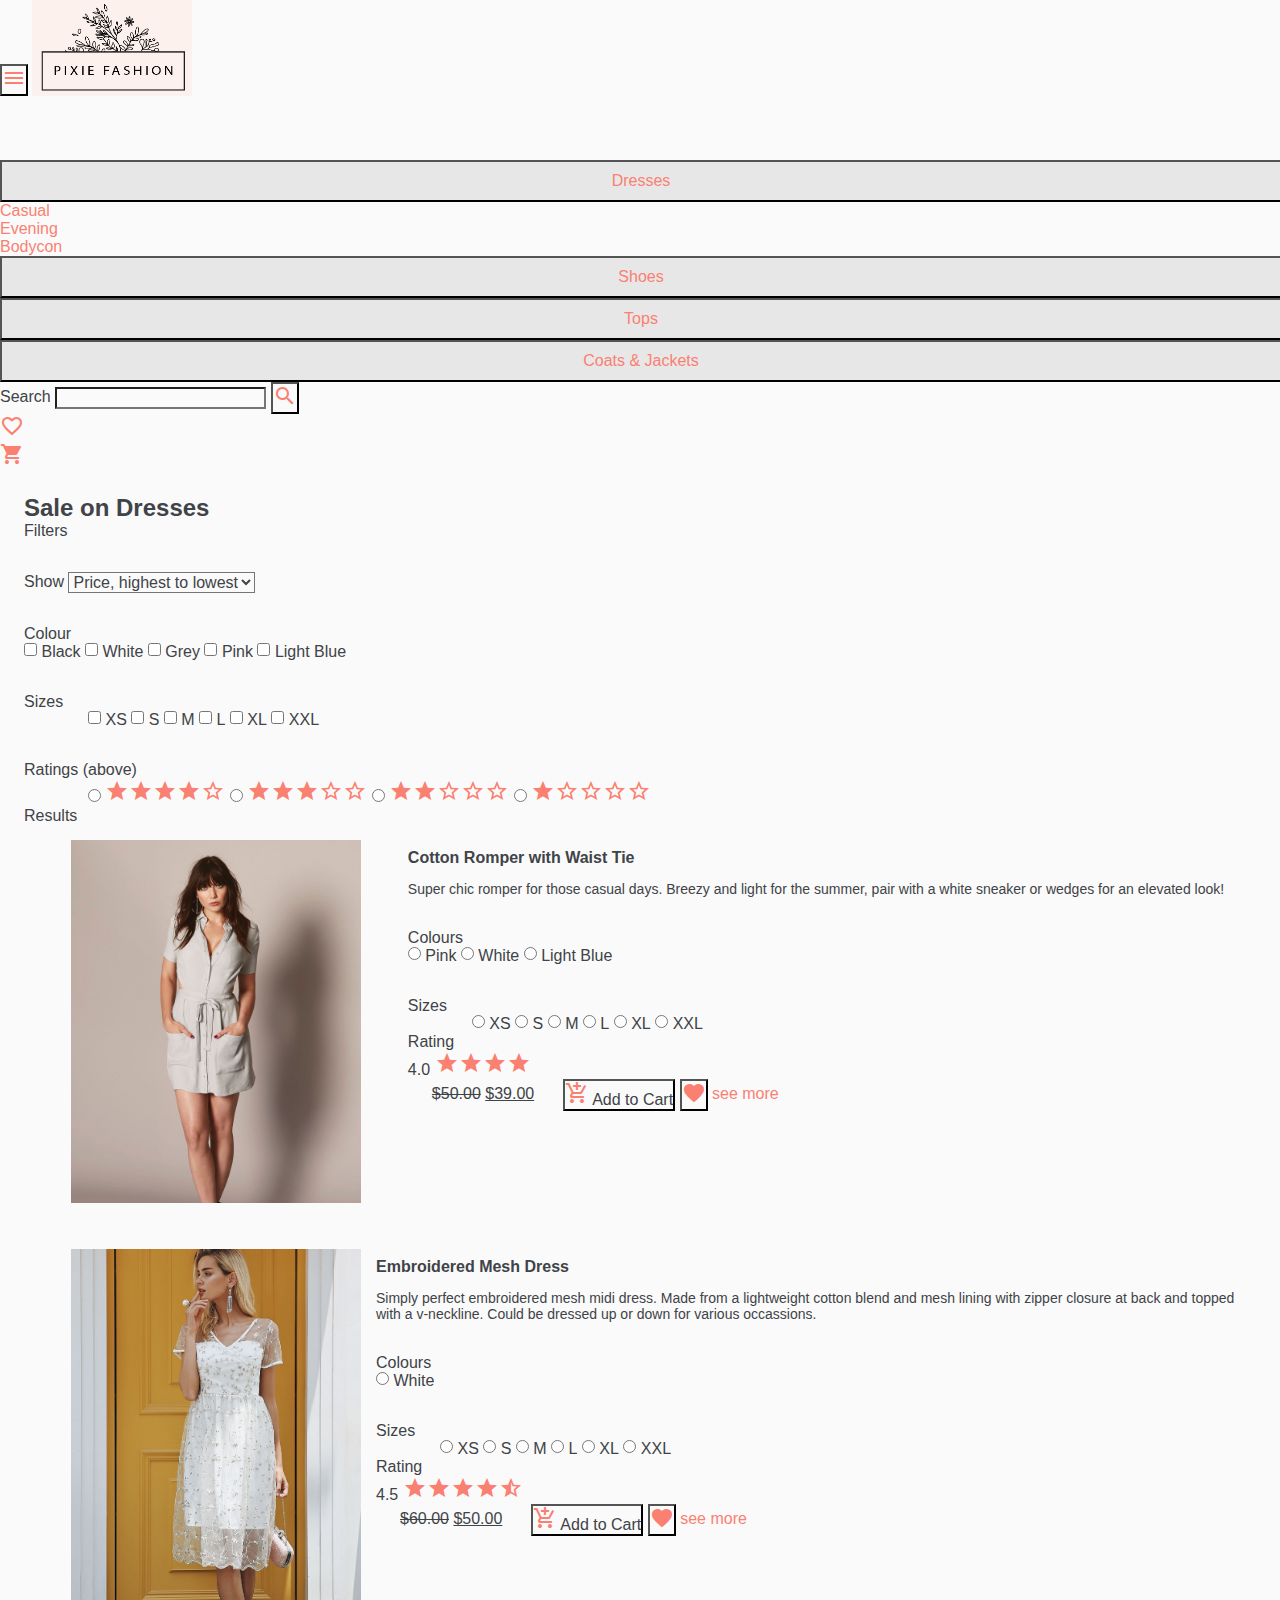
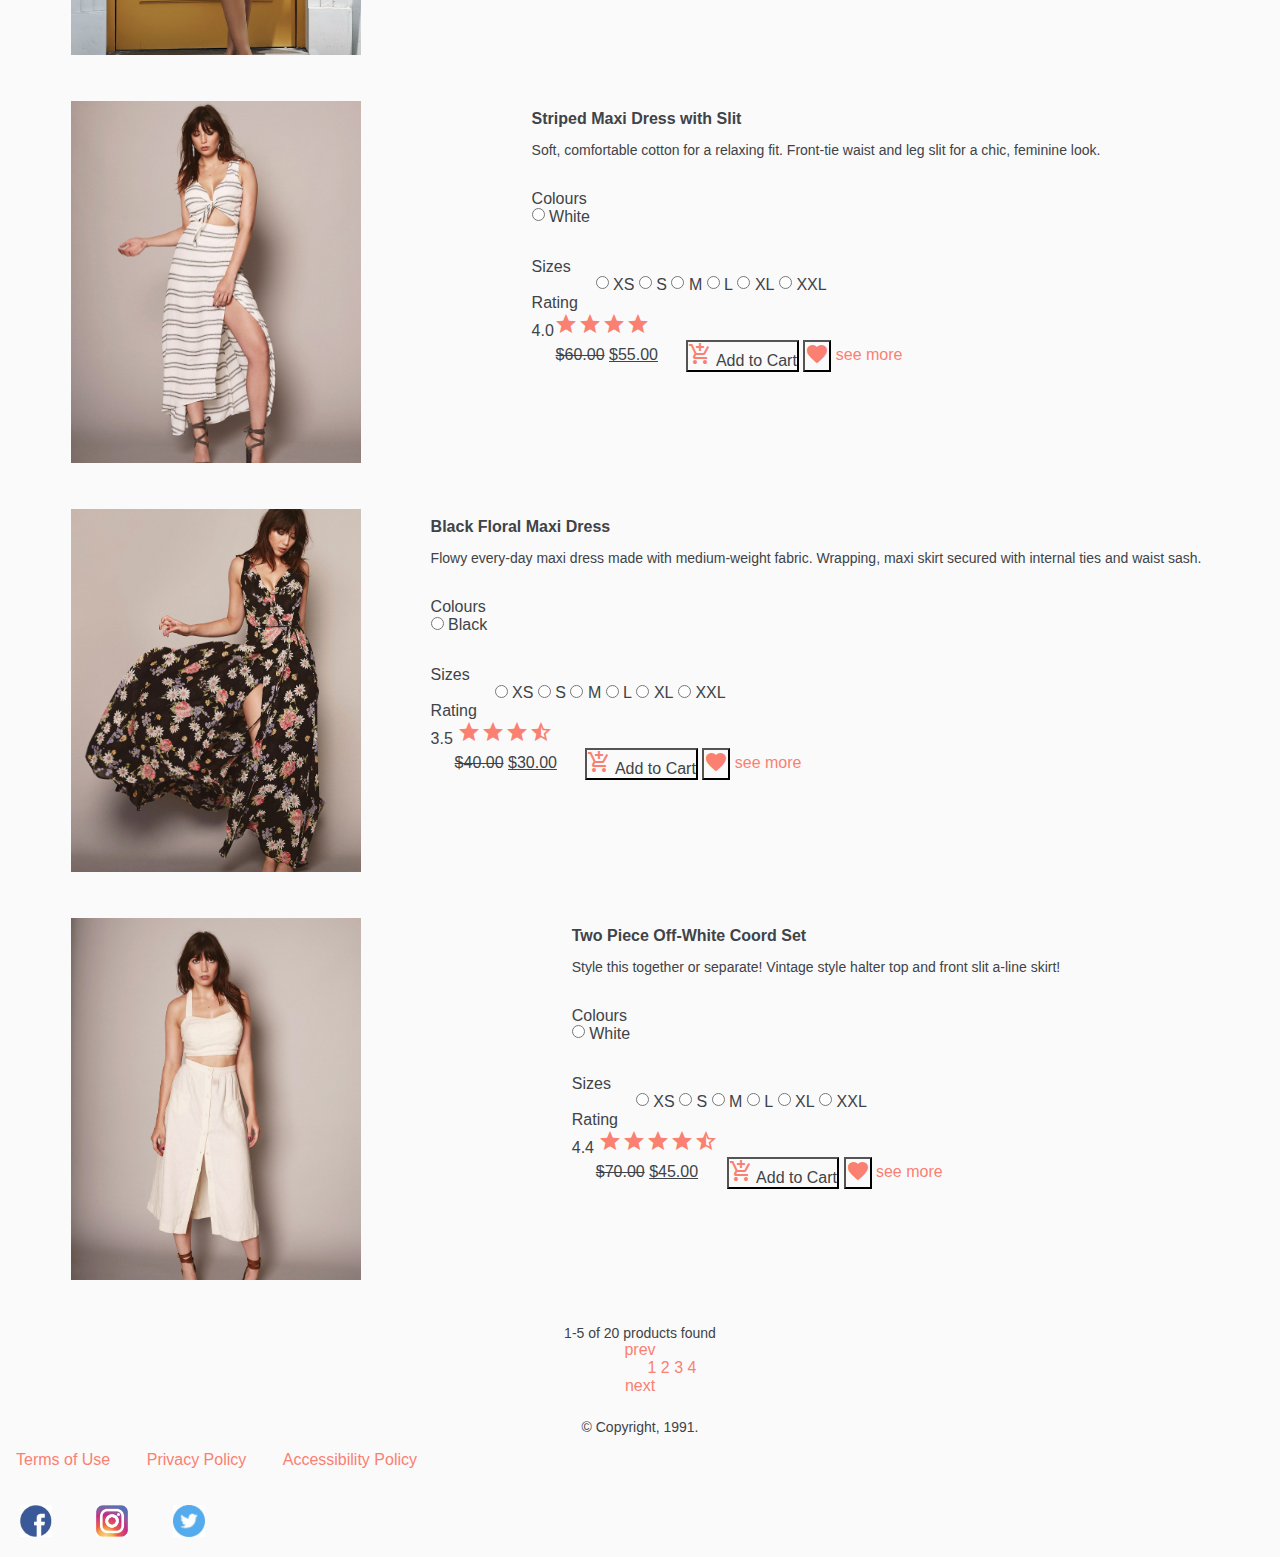
==== index.html @ bb42bc5b "Initial Commit" ====
<!doctype html>
<html lang="en">
  <head>
    <meta charset="utf-8">
    <meta name="viewport" content="width=device-width, initial-scale=1.0">
    <title>Pixie Fashion</title>
    <meta name="description" content="[A web store with options to add items to cart]">
    <meta name="author" content="[Winnie Zhang]">
    <link rel="stylesheet" href="css/reset.css"> <!-- You may change this "Reset" to "Normalize" if preferred -->
    <link rel="stylesheet" href="https://fonts.googleapis.com/icon?family=Material+Icons">
    <link rel="stylesheet" href="css/index.css">
  </head>
  <body>
    <header>
      <!-- Navigation menu and toggle button (non-functional) -->
      <nav aria-label="Primary" class="primary">
        <button type="button">
          <span class="material-icons">menu</span>
        </button>
      <div class="logo">
            <a href="index.html"><img src="img/logo.png" alt="logo"></a>
      </div>
        <ul class="nav_links">
          <li><button><a href="#">Dresses</a></button>
            <ul class="dresses">
              <li><a href="#">Casual</a></li>
              <li><a href="#">Evening</a></li>
              <li><a href="#">Bodycon</a></li>
            </ul>
          </li>
          <li><button><a href="#">Shoes</a></button></li>
          <li><button><a href="#">Tops</a></button></li>
          <li><button><a href="#">Coats & Jackets</a></button></li>
        </ul>
      </nav>

      <!-- Search for a product (non-functional) -->
      <form>
        <label>Search
          <input type="search" name="find" id="find">
        </label>
        <button type="button"><span class="material-icons">search</span></button>
      <!-- Additional nav links -->
        <ul>
          <li><a href="#"><span class="material-icons">favorite_border</span></a></li>
          <li><a href="#"><span class="material-icons">shopping_cart</span></a></li>
        </ul>
      </form>
    </header>

    <main>
      <header>
        <h1>Sale on Dresses</h1>

        <!-- Filtering product form -->
        <form>
          <h2>Filters</h2>
          <fieldset>
            <label for="sort">Show</label>
            <select name="sort" id="sort">
              <option value="price-high">Price, highest to lowest</option>
              <option value="price-low">Price, lowest to highest</option>
              <option value="newest">Newest releases</option>
            </select>
          </fieldset>
          <fieldset>
            <legend>Colour</legend>
            <ul>
              <li><input type="checkbox" name="colour" value="black" id="black"> <label for="black">Black</label></li>
              <li><input type="checkbox" name="colour" value="white" id="white"> <label for="white">White</label></li>
              <li><input type="checkbox" name="colour" value="grey" id="grey"> <label for="grey">Grey</label></li>
              <li><input type="checkbox" name="colour" value="pink" id="pink"> <label for="pink">Pink</label></li>
              <li><input type="checkbox" name="colour" value="lightblue" id="lightblue"> <label for="lightblue">Light Blue</label></li>
            </ul>
          </fieldset>
          <fieldset>
            <legend>Sizes</legend>
            <ol>
              <li><input type="checkbox" name="size" value="xs" id="xs"> <label for="xs">XS</label></li>
              <li><input type="checkbox" name="size" value="sm" id="sm"> <label for="sm">S</label></li>
              <li><input type="checkbox" name="size" value="md" id="md"> <label for="md">M</label></li>
              <li><input type="checkbox" name="size" value="lg" id="lg"> <label for="lg">L</label></li>
              <li><input type="checkbox" name="size" value="xl" id="xl"> <label for="xl">XL</label></li>
              <li><input type="checkbox" name="size" value="xxl" id="xxl"> <label for="xl">XXL</label></li>
            </ol>
          </fieldset>
          <fieldset>
            <legend>Ratings (above)</legend>
            <ol>
              <li>
                <input type="radio" name="rating" value="4" id="aboveFour">
                <label for="aboveFour">
                  <span class="material-icons">star</span><span class="material-icons">star</span><span class="material-icons">star</span><span class="material-icons">star</span><span class="material-icons">star_border</span>
                </label>
              </li>
              <li>
                <input type="radio" name="rating" value="3" id="aboveThree">
                <label for="aboveThree">
                  <span class="material-icons">star</span><span class="material-icons">star</span><span class="material-icons">star</span><span class="material-icons">star_border</span><span class="material-icons">star_border</span>
                </label>
              </li>
              <li>
                <input type="radio" name="rating" value="2" id="aboveTwo">
                <label for="aboveTwo">
                  <span class="material-icons">star</span><span class="material-icons">star</span><span class="material-icons">star_border</span><span class="material-icons">star_border</span><span class="material-icons">star_border</span>
                </label>
              </li>
              <li>
                <input type="radio" name="rating" value="1" id="aboveOne">
                <label for="aboveOne">
                  <span class="material-icons">star</span><span class="material-icons">star_border</span><span class="material-icons">star_border</span><span class="material-icons">star_border</span><span class="material-icons">star_border</span>
                </label>
              </li>
            </ol>
          </fieldset>
        </form>
      </header>

      <section>
        <h2>Results</h2>

        <div id="products">
          <!-- Product 1 -->
          <article class="product">
            <header>
              <img src="img/romper.jpg" alt="Romper" id="image">
            </header>
            <section class="product1">
              <h3 id="name">Cotton Romper with Waist Tie</h3>
              <p id="description">Super chic romper for those casual days. Breezy and light for the summer, pair with a white sneaker or wedges for an elevated look!</p>
              <form>
                <fieldset>
                  <legend>Colours</legend>
                  <ul>
                    <li><label><input type="radio" name="colour" value="p"> <span>Pink</span></label></li>
                    <li><label><input type="radio" name="colour" value="w"> <span>White</span></label></li>
                    <li><label><input type="radio" name="colour" value="lb"> <span>Light Blue</span></label></li>
                  </ul>
                </fieldset>

                <fieldset>
                  <legend>Sizes</legend>
                  <ol>
                    <li><label><input type="radio" name="size" value="xs"> <span>XS</span></label></li>
                    <li><label><input type="radio" name="size" value="s"> <span>S</span></label></li>
                    <li><label><input type="radio" name="size" value="m"> <span>M</span></label></li>
                    <li><label><input type="radio" name="size" value="l"> <span>L</span></label></li>
                    <li><label><input type="radio" name="size" value="xl"> <span>XL</span></label></li>
                    <li><label><input type="radio" name="size" value="xxl"> <span>XXL</span></label></li>
                  </ol>
                </fieldset>

                <footer>
                  <dl>
                    <dt>Rating</dt>
                    <dd>4.0 <span class="material-icons">star</span><span class="material-icons">star</span><span class="material-icons">star</span><span class="material-icons">star</span></dd>
                  </dl>
                  <data value="39"><del>$50.00</del> <ins id="price">$39.00</ins></data>
                  <button type="button"><span class="material-icons">add_shopping_cart</span> Add to Cart</button>
                  <button type="button"><span class="material-icons">favorite</span></button>
                  <a href="#">see more</a>
                </footer>
              </form>
            </section>
          </article>

          <!-- Product 2 -->
          <article class="product">
            <header>
              <img src="img/embrod_front.jpg" alt="Mesh Dress">
            </header>
            <section class="product2">
              <h3>Embroidered Mesh Dress</h3>
              <p>Simply perfect embroidered mesh midi dress. Made from a lightweight cotton blend and mesh lining with zipper closure at back and topped with a v-neckline. Could be dressed up or down for various occassions.</p>
              <form>
                <fieldset>
                  <legend>Colours</legend>
                  <ul>
                    <li><label><input type="radio" name="colour" value="w"> <span>White</span></label></li>
                  </ul>
                </fieldset>

                <fieldset>
                  <legend>Sizes</legend>
                  <ol>
                    <li><label><input type="radio" name="size" value="xs"> <span>XS</span></label></li>
                    <li><label><input type="radio" name="size" value="s"> <span>S</span></label></li>
                    <li><label><input type="radio" name="size" value="m"> <span>M</span></label></li>
                    <li><label><input type="radio" name="size" value="l"> <span>L</span></label></li>
                    <li><label><input type="radio" name="size" value="xl"> <span>XL</span></label></li>
                    <li><label><input type="radio" name="size" value="xxl"> <span>XXL</span></label></li>
                  </ol>
                </fieldset>

                <footer>
                  <dl>
                    <dt>Rating</dt>
                    <dd>4.5 <span class="material-icons">star</span><span class="material-icons">star</span><span class="material-icons">star</span><span class="material-icons">star</span><span class="material-icons">star_half</span></dd>
                  </dl>
                  <data value="50"><del>$60.00</del> <ins>$50.00</ins></data>
                  <button type="button"><span class="material-icons">add_shopping_cart</span> Add to Cart</button>
                  <button type="button"><span class="material-icons">favorite</span></button>
                  <a href="#">see more</a>
                </footer>
              </form>
            </section>
          </article>

          <!-- Product 3 -->
          <article class="product">
            <header>
              <img src="img/stripes.jpg" alt="Striped Maxi Dress">
            </header>
            <section class="product3">
              <h3>Striped Maxi Dress with Slit</h3>
              <p>Soft, comfortable cotton for a relaxing fit. Front-tie waist and leg slit for a chic, feminine look.</p>
              <form>
                <fieldset>
                  <legend>Colours</legend>
                  <ul>
                    <li><label><input type="radio" name="colour" value="w"> <span>White</span></label></li>
                  </ul>
                </fieldset>

                <fieldset>
                  <legend>Sizes</legend>
                  <ol>
                      <li><label><input type="radio" name="size" value="xs"> <span>XS</span></label></li>
                      <li><label><input type="radio" name="size" value="s"> <span>S</span></label></li>
                      <li><label><input type="radio" name="size" value="m"> <span>M</span></label></li>
                      <li><label><input type="radio" name="size" value="l"> <span>L</span></label></li>
                      <li><label><input type="radio" name="size" value="xl"> <span>XL</span></label></li>
                      <li><label><input type="radio" name="size" value="xxl"> <span>XXL</span></label></li>
                  </ol>
                </fieldset>

                <footer>
                  <dl>
                    <dt>Rating</dt>
                    <dd>4.0<span class="material-icons">star</span><span class="material-icons">star</span><span class="material-icons">star</span><span class="material-icons">star</span></dd>
                  </dl>
                  <data value="55"><del>$60.00</del> <ins>$55.00</ins></data>
                  <button type="button"><span class="material-icons">add_shopping_cart</span> Add to Cart</button>
                  <button type="button"><span class="material-icons">favorite</span></button>
                  <a href="#">see more</a>
                </footer>
              </form>
            </section>
          </article>
    
          <!-- Product 4 -->
          <article class="product">
            <header>
              <img src="img/floraldress.jpg" alt="Black Floral Maxi Dress">
            </header>
            <section class="product4">
              <h3>Black Floral Maxi Dress</h3>
              <p>Flowy every-day maxi dress made with medium-weight fabric. Wrapping, maxi skirt secured with internal ties and waist sash.</p>
              <form>
                <fieldset>
                  <legend>Colours</legend>
                  <ul>
                    <li><label><input type="radio" name="colour" value="b"> <span>Black</span></label></li>
                  </ul>
                </fieldset>

                <fieldset>
                  <legend>Sizes</legend>
                  <ol>
                      <li><label><input type="radio" name="size" value="xs"> <span>XS</span></label></li>
                      <li><label><input type="radio" name="size" value="s"> <span>S</span></label></li>
                      <li><label><input type="radio" name="size" value="m"> <span>M</span></label></li>
                      <li><label><input type="radio" name="size" value="l"> <span>L</span></label></li>
                      <li><label><input type="radio" name="size" value="xl"> <span>XL</span></label></li>
                      <li><label><input type="radio" name="size" value="xxl"> <span>XXL</span></label></li>
                  </ol>
                </fieldset>

                <footer>
                  <dl>
                    <dt>Rating</dt>
                    <dd>3.5 <span class="material-icons">star</span><span class="material-icons">star</span><span class="material-icons">star</span><span class="material-icons">star_half</span></dd>
                  </dl>
                  <data value="30"><del>$40.00</del> <ins>$30.00</ins></data>
                  <button type="button"><span class="material-icons">add_shopping_cart</span> Add to Cart</button>
                  <button type="button"><span class="material-icons">favorite</span></button>
                  <a href="#">see more</a>
                </footer>
              </form>
            </section>
          </article>

          <!-- Product 5 -->
          <article class="product">
            <header>
              <img src="img/coord.jpg" alt="Two Piece Off-White Set">
            </header>
            <section class="product5">
              <h3>Two Piece Off-White Coord Set</h3>
              <p>Style this together or separate! Vintage style halter top and front slit a-line skirt!</p>
              <form>
                <fieldset>
                  <legend>Colours</legend>
                  <ul>
                    <li><label><input type="radio" name="colour" value="w"> <span>White</span></label></li>
                  </ul>
                </fieldset>

                <fieldset>
                  <legend>Sizes</legend>
                  <ol>
                      <li><label><input type="radio" name="size" value="xs"> <span>XS</span></label></li>
                      <li><label><input type="radio" name="size" value="s"> <span>S</span></label></li>
                      <li><label><input type="radio" name="size" value="m"> <span>M</span></label></li>
                      <li><label><input type="radio" name="size" value="l"> <span>L</span></label></li>
                      <li><label><input type="radio" name="size" value="xl"> <span>XL</span></label></li>
                      <li><label><input type="radio" name="size" value="xxl"> <span>XXL</span></label></li>
                  </ol>
                </fieldset>

                <footer>
                  <dl>
                    <dt>Rating</dt>
                    <dd>4.4 <span class="material-icons">star</span><span class="material-icons">star</span><span class="material-icons">star</span><span class="material-icons">star</span><span class="material-icons">star_half</span></dd>
                  </dl>
                  <data value="45"><del>$70.00</del> <ins>$45.00</ins></data>
                  <button type="button"><span class="material-icons">add_shopping_cart</span> Add to Cart</button>
                  <button type="button"><span class="material-icons">favorite</span></button>
                  <a href="#">see more</a>
                </footer>
              </form>
            </section>
          </article>
        </div>
      </section>
      <footer>
        <nav aria-label="Product Pages" class="product-pages">
          <p>1-5 of 20 products found</p>
          <a href="#" aria-label="Previous page">prev</a>
          <ol>
            <li><a href="#" aria-label="Current Page, Page 1" aria-current="true">1</a></li>
            <li><a href="#" aria-label="Page 2">2</a></li>
            <li><a href="#" aria-label="Page 3">3</a></li>
            <li><a href="#" aria-label="Page 4">4</a></li>
          </ol>
          <a href="#" aria-label="Next page">next</a>
        </nav>
      </footer>
    </main>
    <footer class="extras">
      <p>&copy; Copyright, 1991.</p>
      <nav aria-label="Legal">
        <ul>
          <li><a href="#">Terms of Use</a></li>
          <li><a href="#">Privacy Policy</a></li>
          <li><a href="#">Accessibility Policy</a></li>
        </ul>
      </nav>
      <ul class="social">
        <li><a href="#"><img src="img/fb.jpg"></a></li>
        <li><a href="#"><img src="img/ig.jpg"></a></li>
        <li><a href="#"><img src="img/tw.jpg"></a></li>
      </ul>
    </footer>

    <script src="js/index.js"></script>
  </body>
</html>
---- css/index.css ----
*{
    font-family: Arial, Helvetica, sans-serif;
    box-sizing: border-box;
    background-color: #fafafa;
    color: #404347;
    margin: 1.5em;
}
body{
    background-color: #fafafa;
}   
.logo{
    height: 10em;
    width: 10em;
    vertical-align: middle;
    display: inline-block;
}
.nav_links button{
    vertical-align: top;
    background-color: #e7e7e7;
    width: 100%;
    padding: 10px;
    cursor: pointer;
    float: left;
    border-right: none;
}
.dresses li{
    display: list-item;
}
.product{
    display: grid;
    grid-template-columns: repeat (2, 1fr);
    grid-template-rows: repeat (5, 1fr);
    grid-auto-rows: minmax(100px, auto);
}
.product1, .product2{
    grid-column-start: 2;
    grid-row: 1.75;
    margin-top: 1.5em;
}
.product3, .product4, .product5{
    grid-column-start: 2;
    grid-row: 1.75;
    margin-top: 1.5em;
}

.product img{
    width: 20em;
    margin-left: 2em;
    padding: 15px;
    margin-bottom: 1em;
}
h1{
    font-weight: bold;
    font-size: 1.5em;
}
h3{
    font-size: 1em;
    font-weight: bold;
}
a, .material-icons{
    color: salmon;
    text-decoration: none;
    cursor: pointer;
}
p {
    font-size: 14px;
    margin-top: 1em;
}
fieldset{
    margin-top: 2em;
    list-style: none;

}
fieldset li{
    display: inline;
    justify-content: space-between;
}
.product-pages li {
    list-style: none;
    display: inline-block;
}
.extras p, .product-pages{
    text-align: center;
    list-style: none;
}
.extras li {
    display: inline-block;
    margin: 1em;
    position: sticky;
  }
.social img{
    padding: 0.25em;
    width: 2.5em;
}
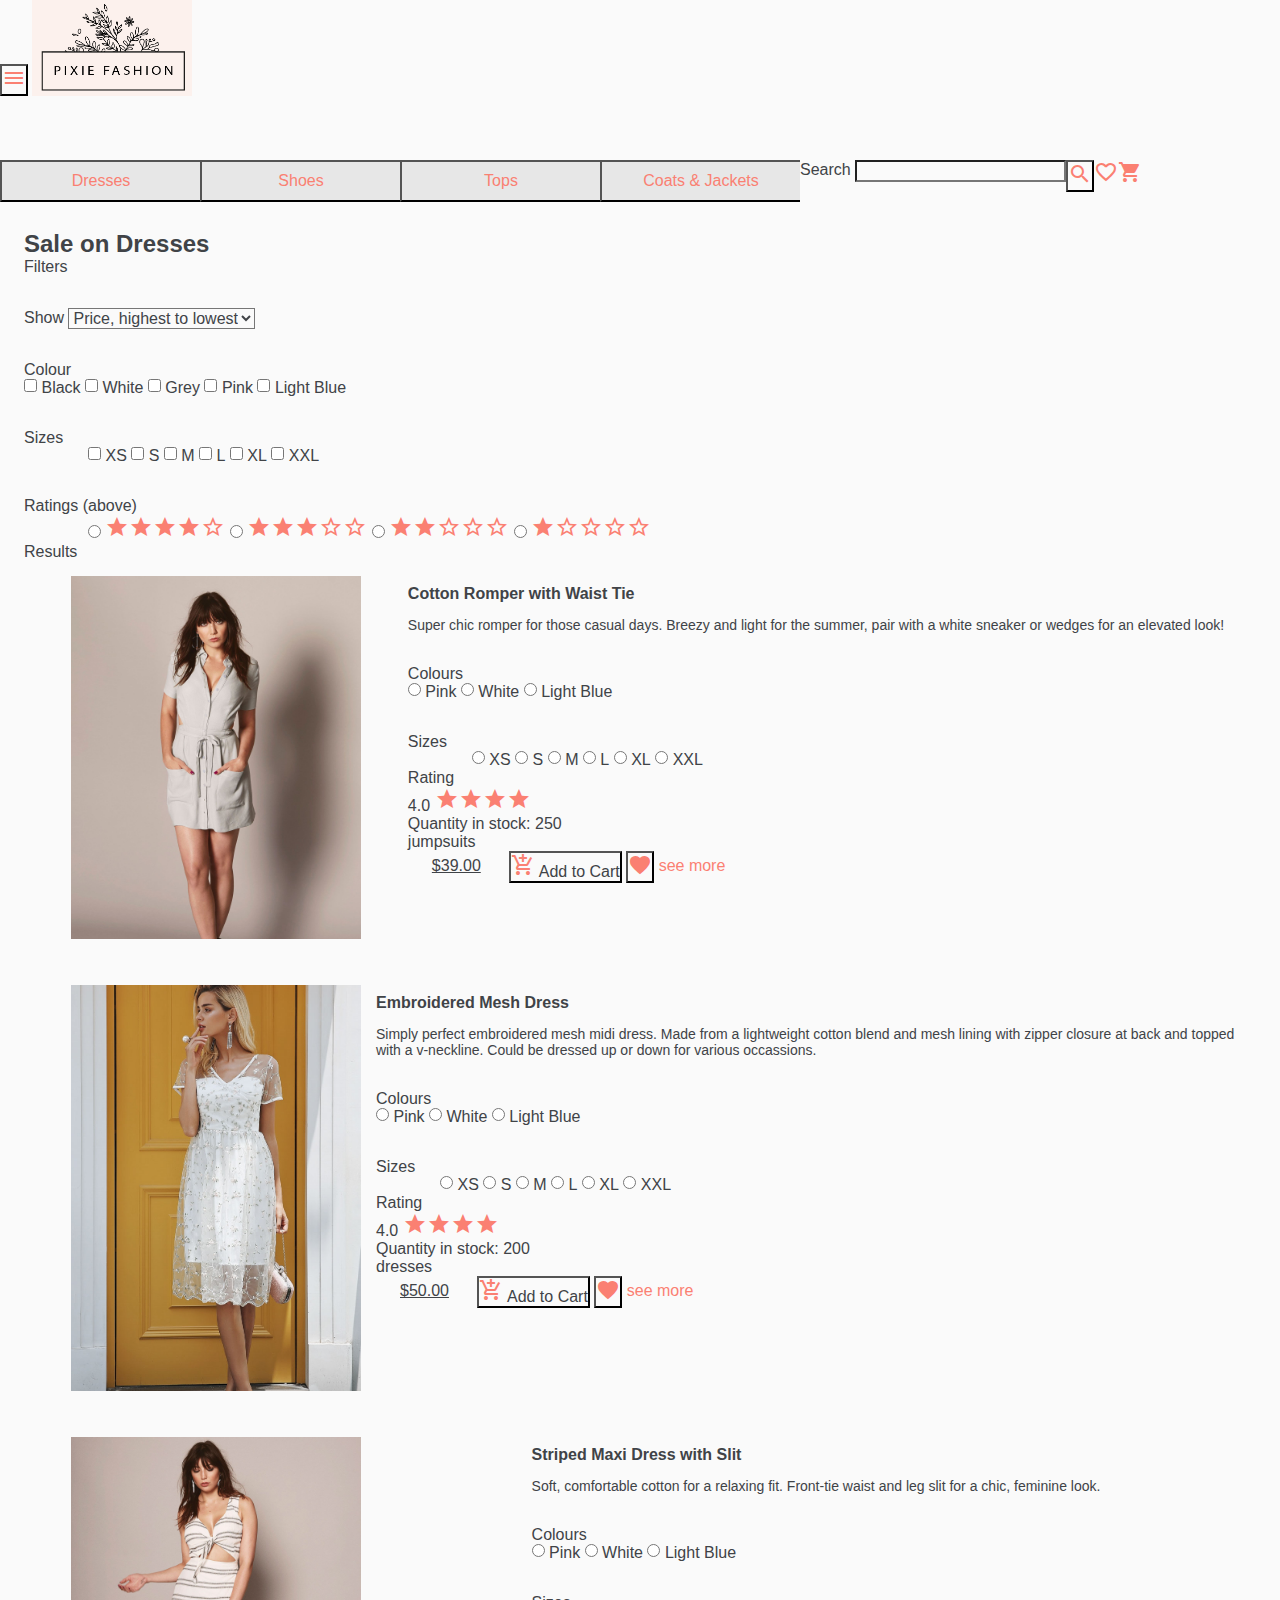
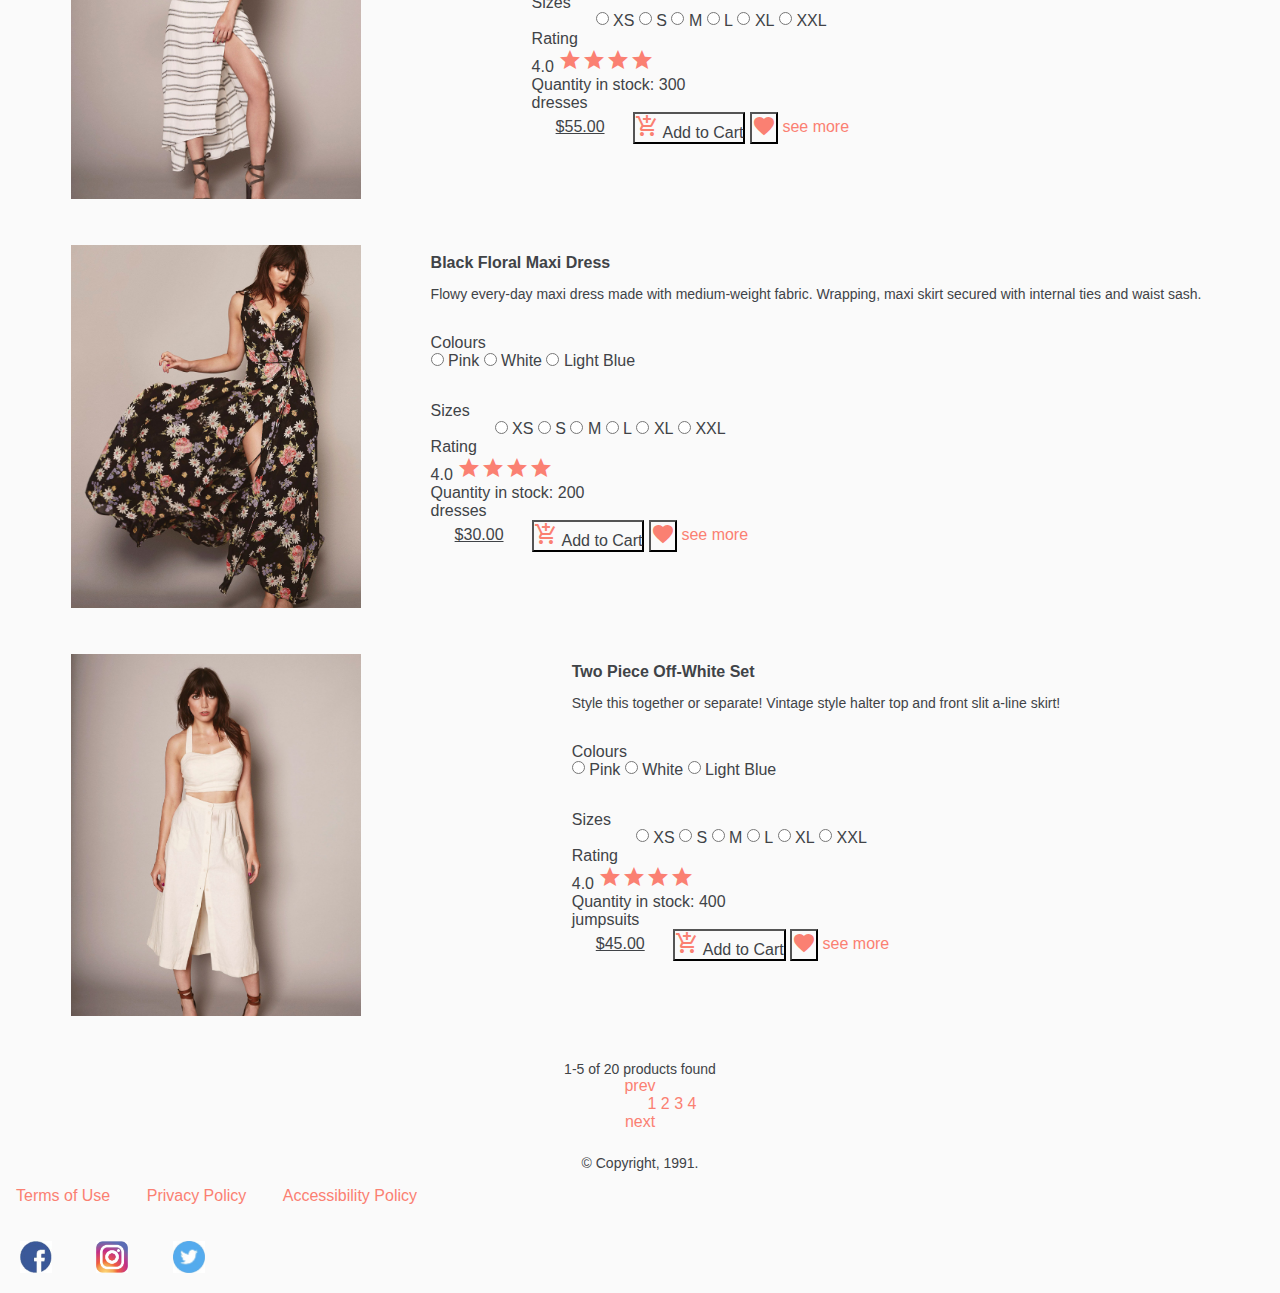
==== commit c2318451: "commit2" ====
--- a/index.html
+++ b/index.html
@@ -11,7 +11,7 @@
     <link rel="stylesheet" href="css/index.css">
   </head>
   <body>
-    <header>
+    <header class="page_nav_header">
       <!-- Navigation menu and toggle button (non-functional) -->
       <nav aria-label="Primary" class="primary">
         <button type="button">
@@ -21,33 +21,21 @@
             <a href="index.html"><img src="img/logo.png" alt="logo"></a>
       </div>
         <ul class="nav_links">
-          <li><button><a href="#">Dresses</a></button>
-            <ul class="dresses">
-              <li><a href="#">Casual</a></li>
-              <li><a href="#">Evening</a></li>
-              <li><a href="#">Bodycon</a></li>
-            </ul>
+          <li class="nav_link_button"><button><a href="#">Dresses</a></button></li>
+          <li class="nav_link_button"><button><a href="#">Shoes</a></button></li>
+          <li class="nav_link_button"><button><a href="#">Tops</a></button></li>
+          <li class="nav_link_button"><button><a href="#">Coats & Jackets</a></button><li>
+          <li>
+              <label>Search
+                <input type="search" name="find" id="find">
+              </label>
           </li>
-          <li><button><a href="#">Shoes</a></button></li>
-          <li><button><a href="#">Tops</a></button></li>
-          <li><button><a href="#">Coats & Jackets</a></button></li>
-        </ul>
-      </nav>
-
-      <!-- Search for a product (non-functional) -->
-      <form>
-        <label>Search
-          <input type="search" name="find" id="find">
-        </label>
-        <button type="button"><span class="material-icons">search</span></button>
-      <!-- Additional nav links -->
-        <ul>
+          <li><button type="button"><span class="material-icons">search</span></button></li>
           <li><a href="#"><span class="material-icons">favorite_border</span></a></li>
           <li><a href="#"><span class="material-icons">shopping_cart</span></a></li>
         </ul>
-      </form>
+      </nav>
     </header>
-
     <main>
       <header>
         <h1>Sale on Dresses</h1>
@@ -118,220 +106,7 @@
 
       <section>
         <h2>Results</h2>
-
-        <div id="products">
-          <!-- Product 1 -->
-          <article class="product">
-            <header>
-              <img src="img/romper.jpg" alt="Romper" id="image">
-            </header>
-            <section class="product1">
-              <h3 id="name">Cotton Romper with Waist Tie</h3>
-              <p id="description">Super chic romper for those casual days. Breezy and light for the summer, pair with a white sneaker or wedges for an elevated look!</p>
-              <form>
-                <fieldset>
-                  <legend>Colours</legend>
-                  <ul>
-                    <li><label><input type="radio" name="colour" value="p"> <span>Pink</span></label></li>
-                    <li><label><input type="radio" name="colour" value="w"> <span>White</span></label></li>
-                    <li><label><input type="radio" name="colour" value="lb"> <span>Light Blue</span></label></li>
-                  </ul>
-                </fieldset>
-
-                <fieldset>
-                  <legend>Sizes</legend>
-                  <ol>
-                    <li><label><input type="radio" name="size" value="xs"> <span>XS</span></label></li>
-                    <li><label><input type="radio" name="size" value="s"> <span>S</span></label></li>
-                    <li><label><input type="radio" name="size" value="m"> <span>M</span></label></li>
-                    <li><label><input type="radio" name="size" value="l"> <span>L</span></label></li>
-                    <li><label><input type="radio" name="size" value="xl"> <span>XL</span></label></li>
-                    <li><label><input type="radio" name="size" value="xxl"> <span>XXL</span></label></li>
-                  </ol>
-                </fieldset>
-
-                <footer>
-                  <dl>
-                    <dt>Rating</dt>
-                    <dd>4.0 <span class="material-icons">star</span><span class="material-icons">star</span><span class="material-icons">star</span><span class="material-icons">star</span></dd>
-                  </dl>
-                  <data value="39"><del>$50.00</del> <ins id="price">$39.00</ins></data>
-                  <button type="button"><span class="material-icons">add_shopping_cart</span> Add to Cart</button>
-                  <button type="button"><span class="material-icons">favorite</span></button>
-                  <a href="#">see more</a>
-                </footer>
-              </form>
-            </section>
-          </article>
-
-          <!-- Product 2 -->
-          <article class="product">
-            <header>
-              <img src="img/embrod_front.jpg" alt="Mesh Dress">
-            </header>
-            <section class="product2">
-              <h3>Embroidered Mesh Dress</h3>
-              <p>Simply perfect embroidered mesh midi dress. Made from a lightweight cotton blend and mesh lining with zipper closure at back and topped with a v-neckline. Could be dressed up or down for various occassions.</p>
-              <form>
-                <fieldset>
-                  <legend>Colours</legend>
-                  <ul>
-                    <li><label><input type="radio" name="colour" value="w"> <span>White</span></label></li>
-                  </ul>
-                </fieldset>
-
-                <fieldset>
-                  <legend>Sizes</legend>
-                  <ol>
-                    <li><label><input type="radio" name="size" value="xs"> <span>XS</span></label></li>
-                    <li><label><input type="radio" name="size" value="s"> <span>S</span></label></li>
-                    <li><label><input type="radio" name="size" value="m"> <span>M</span></label></li>
-                    <li><label><input type="radio" name="size" value="l"> <span>L</span></label></li>
-                    <li><label><input type="radio" name="size" value="xl"> <span>XL</span></label></li>
-                    <li><label><input type="radio" name="size" value="xxl"> <span>XXL</span></label></li>
-                  </ol>
-                </fieldset>
-
-                <footer>
-                  <dl>
-                    <dt>Rating</dt>
-                    <dd>4.5 <span class="material-icons">star</span><span class="material-icons">star</span><span class="material-icons">star</span><span class="material-icons">star</span><span class="material-icons">star_half</span></dd>
-                  </dl>
-                  <data value="50"><del>$60.00</del> <ins>$50.00</ins></data>
-                  <button type="button"><span class="material-icons">add_shopping_cart</span> Add to Cart</button>
-                  <button type="button"><span class="material-icons">favorite</span></button>
-                  <a href="#">see more</a>
-                </footer>
-              </form>
-            </section>
-          </article>
-
-          <!-- Product 3 -->
-          <article class="product">
-            <header>
-              <img src="img/stripes.jpg" alt="Striped Maxi Dress">
-            </header>
-            <section class="product3">
-              <h3>Striped Maxi Dress with Slit</h3>
-              <p>Soft, comfortable cotton for a relaxing fit. Front-tie waist and leg slit for a chic, feminine look.</p>
-              <form>
-                <fieldset>
-                  <legend>Colours</legend>
-                  <ul>
-                    <li><label><input type="radio" name="colour" value="w"> <span>White</span></label></li>
-                  </ul>
-                </fieldset>
-
-                <fieldset>
-                  <legend>Sizes</legend>
-                  <ol>
-                      <li><label><input type="radio" name="size" value="xs"> <span>XS</span></label></li>
-                      <li><label><input type="radio" name="size" value="s"> <span>S</span></label></li>
-                      <li><label><input type="radio" name="size" value="m"> <span>M</span></label></li>
-                      <li><label><input type="radio" name="size" value="l"> <span>L</span></label></li>
-                      <li><label><input type="radio" name="size" value="xl"> <span>XL</span></label></li>
-                      <li><label><input type="radio" name="size" value="xxl"> <span>XXL</span></label></li>
-                  </ol>
-                </fieldset>
-
-                <footer>
-                  <dl>
-                    <dt>Rating</dt>
-                    <dd>4.0<span class="material-icons">star</span><span class="material-icons">star</span><span class="material-icons">star</span><span class="material-icons">star</span></dd>
-                  </dl>
-                  <data value="55"><del>$60.00</del> <ins>$55.00</ins></data>
-                  <button type="button"><span class="material-icons">add_shopping_cart</span> Add to Cart</button>
-                  <button type="button"><span class="material-icons">favorite</span></button>
-                  <a href="#">see more</a>
-                </footer>
-              </form>
-            </section>
-          </article>
-    
-          <!-- Product 4 -->
-          <article class="product">
-            <header>
-              <img src="img/floraldress.jpg" alt="Black Floral Maxi Dress">
-            </header>
-            <section class="product4">
-              <h3>Black Floral Maxi Dress</h3>
-              <p>Flowy every-day maxi dress made with medium-weight fabric. Wrapping, maxi skirt secured with internal ties and waist sash.</p>
-              <form>
-                <fieldset>
-                  <legend>Colours</legend>
-                  <ul>
-                    <li><label><input type="radio" name="colour" value="b"> <span>Black</span></label></li>
-                  </ul>
-                </fieldset>
-
-                <fieldset>
-                  <legend>Sizes</legend>
-                  <ol>
-                      <li><label><input type="radio" name="size" value="xs"> <span>XS</span></label></li>
-                      <li><label><input type="radio" name="size" value="s"> <span>S</span></label></li>
-                      <li><label><input type="radio" name="size" value="m"> <span>M</span></label></li>
-                      <li><label><input type="radio" name="size" value="l"> <span>L</span></label></li>
-                      <li><label><input type="radio" name="size" value="xl"> <span>XL</span></label></li>
-                      <li><label><input type="radio" name="size" value="xxl"> <span>XXL</span></label></li>
-                  </ol>
-                </fieldset>
-
-                <footer>
-                  <dl>
-                    <dt>Rating</dt>
-                    <dd>3.5 <span class="material-icons">star</span><span class="material-icons">star</span><span class="material-icons">star</span><span class="material-icons">star_half</span></dd>
-                  </dl>
-                  <data value="30"><del>$40.00</del> <ins>$30.00</ins></data>
-                  <button type="button"><span class="material-icons">add_shopping_cart</span> Add to Cart</button>
-                  <button type="button"><span class="material-icons">favorite</span></button>
-                  <a href="#">see more</a>
-                </footer>
-              </form>
-            </section>
-          </article>
-
-          <!-- Product 5 -->
-          <article class="product">
-            <header>
-              <img src="img/coord.jpg" alt="Two Piece Off-White Set">
-            </header>
-            <section class="product5">
-              <h3>Two Piece Off-White Coord Set</h3>
-              <p>Style this together or separate! Vintage style halter top and front slit a-line skirt!</p>
-              <form>
-                <fieldset>
-                  <legend>Colours</legend>
-                  <ul>
-                    <li><label><input type="radio" name="colour" value="w"> <span>White</span></label></li>
-                  </ul>
-                </fieldset>
-
-                <fieldset>
-                  <legend>Sizes</legend>
-                  <ol>
-                      <li><label><input type="radio" name="size" value="xs"> <span>XS</span></label></li>
-                      <li><label><input type="radio" name="size" value="s"> <span>S</span></label></li>
-                      <li><label><input type="radio" name="size" value="m"> <span>M</span></label></li>
-                      <li><label><input type="radio" name="size" value="l"> <span>L</span></label></li>
-                      <li><label><input type="radio" name="size" value="xl"> <span>XL</span></label></li>
-                      <li><label><input type="radio" name="size" value="xxl"> <span>XXL</span></label></li>
-                  </ol>
-                </fieldset>
-
-                <footer>
-                  <dl>
-                    <dt>Rating</dt>
-                    <dd>4.4 <span class="material-icons">star</span><span class="material-icons">star</span><span class="material-icons">star</span><span class="material-icons">star</span><span class="material-icons">star_half</span></dd>
-                  </dl>
-                  <data value="45"><del>$70.00</del> <ins>$45.00</ins></data>
-                  <button type="button"><span class="material-icons">add_shopping_cart</span> Add to Cart</button>
-                  <button type="button"><span class="material-icons">favorite</span></button>
-                  <a href="#">see more</a>
-                </footer>
-              </form>
-            </section>
-          </article>
-        </div>
+        <div id="products"></div>
       </section>
       <footer>
         <nav aria-label="Product Pages" class="product-pages">
--- a/css/index.css
+++ b/css/index.css
@@ -14,34 +14,46 @@
     vertical-align: middle;
     display: inline-block;
 }
-.nav_links button{
+
+.page_nav_header{
+    display: flex;
+    justify-content: space-between;
+}
+
+.nav_links {
+    display: inline-flex;
+}
+
+.nav_link_button button{
     vertical-align: top;
     background-color: #e7e7e7;
-    width: 100%;
+    width: 200px;
     padding: 10px;
     cursor: pointer;
     float: left;
     border-right: none;
 }
-.dresses li{
-    display: list-item;
+
+.header_icons{ 
+    display: inline-flex;
 }
+
 .product{
     display: grid;
     grid-template-columns: repeat (2, 1fr);
     grid-template-rows: repeat (5, 1fr);
-    grid-auto-rows: minmax(100px, auto);
+    /* grid-auto-rows: minmax(100px, auto); */
 }
 .product1, .product2{
     grid-column-start: 2;
     grid-row: 1.75;
     margin-top: 1.5em;
 }
-.product3, .product4, .product5{
+/* .product3, .product4, .product5{
     grid-column-start: 2;
     grid-row: 1.75;
     margin-top: 1.5em;
-}
+} */
 
 .product img{
     width: 20em;
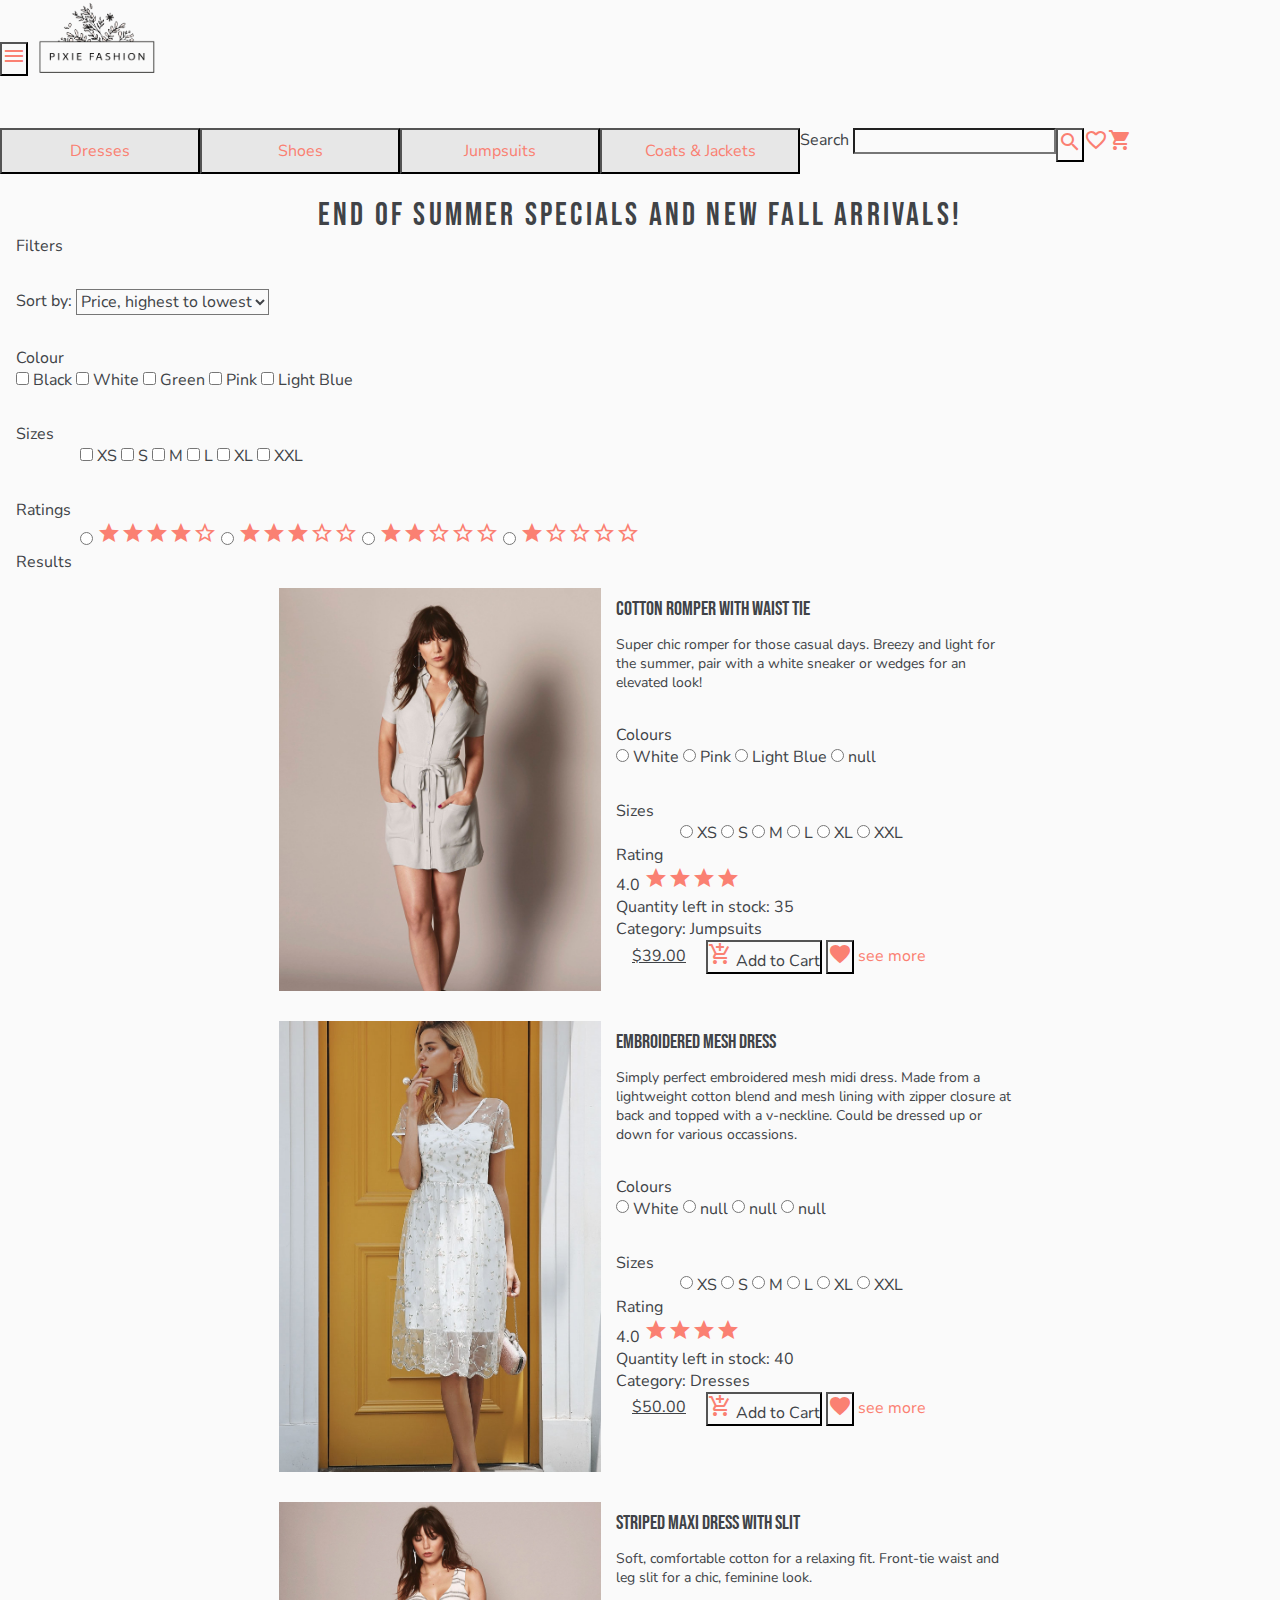
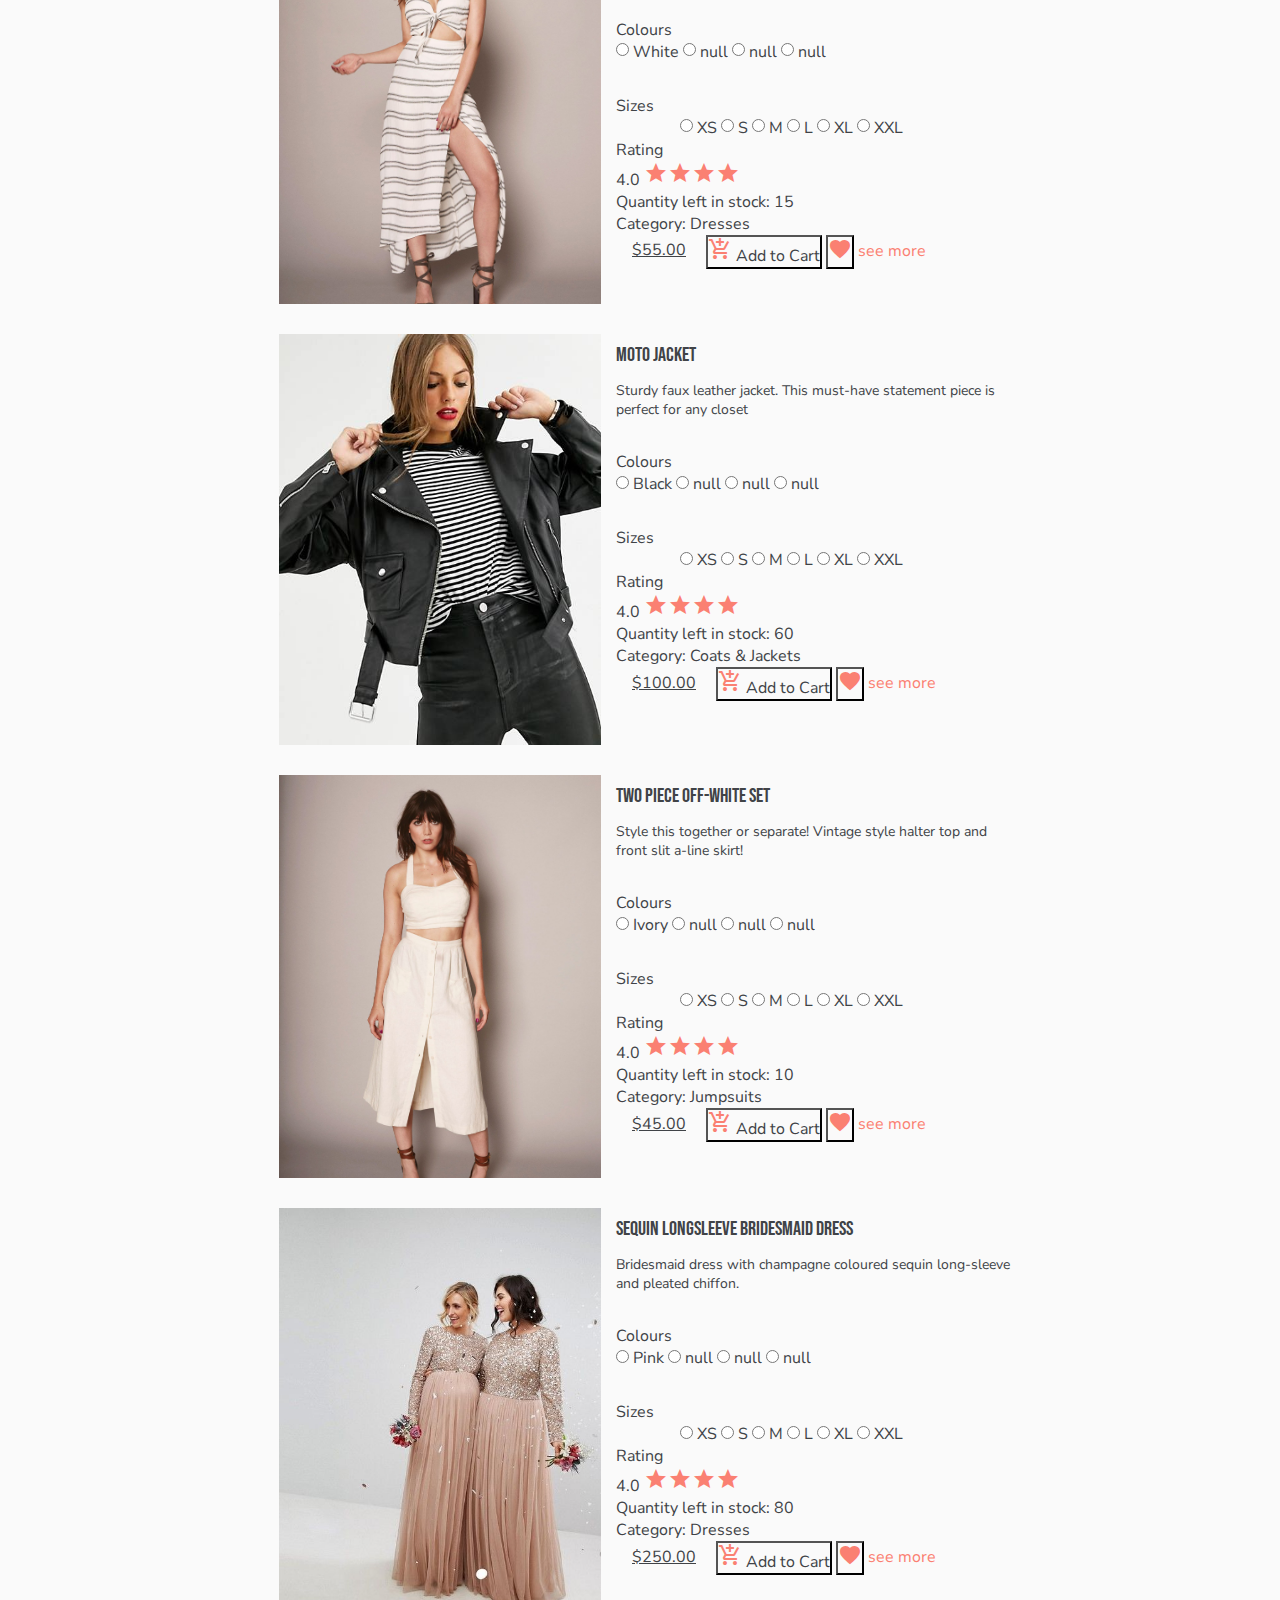
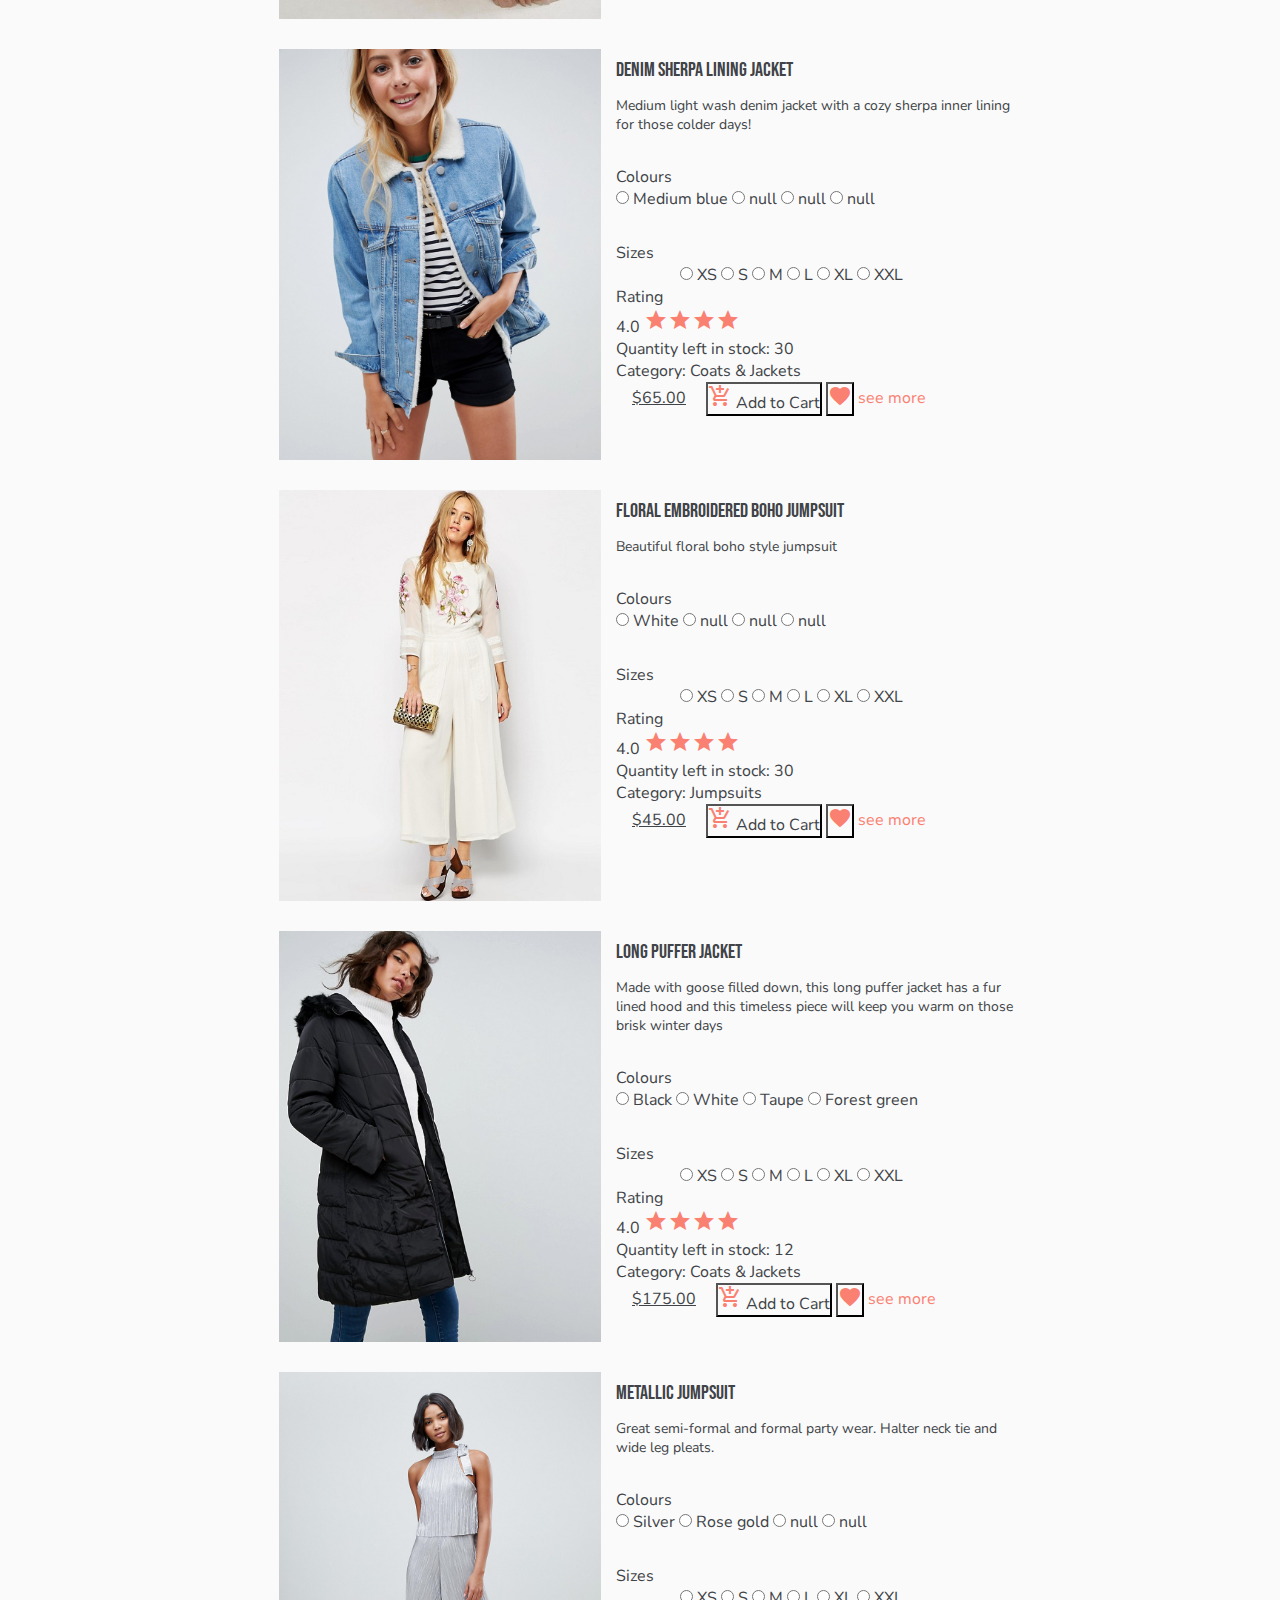
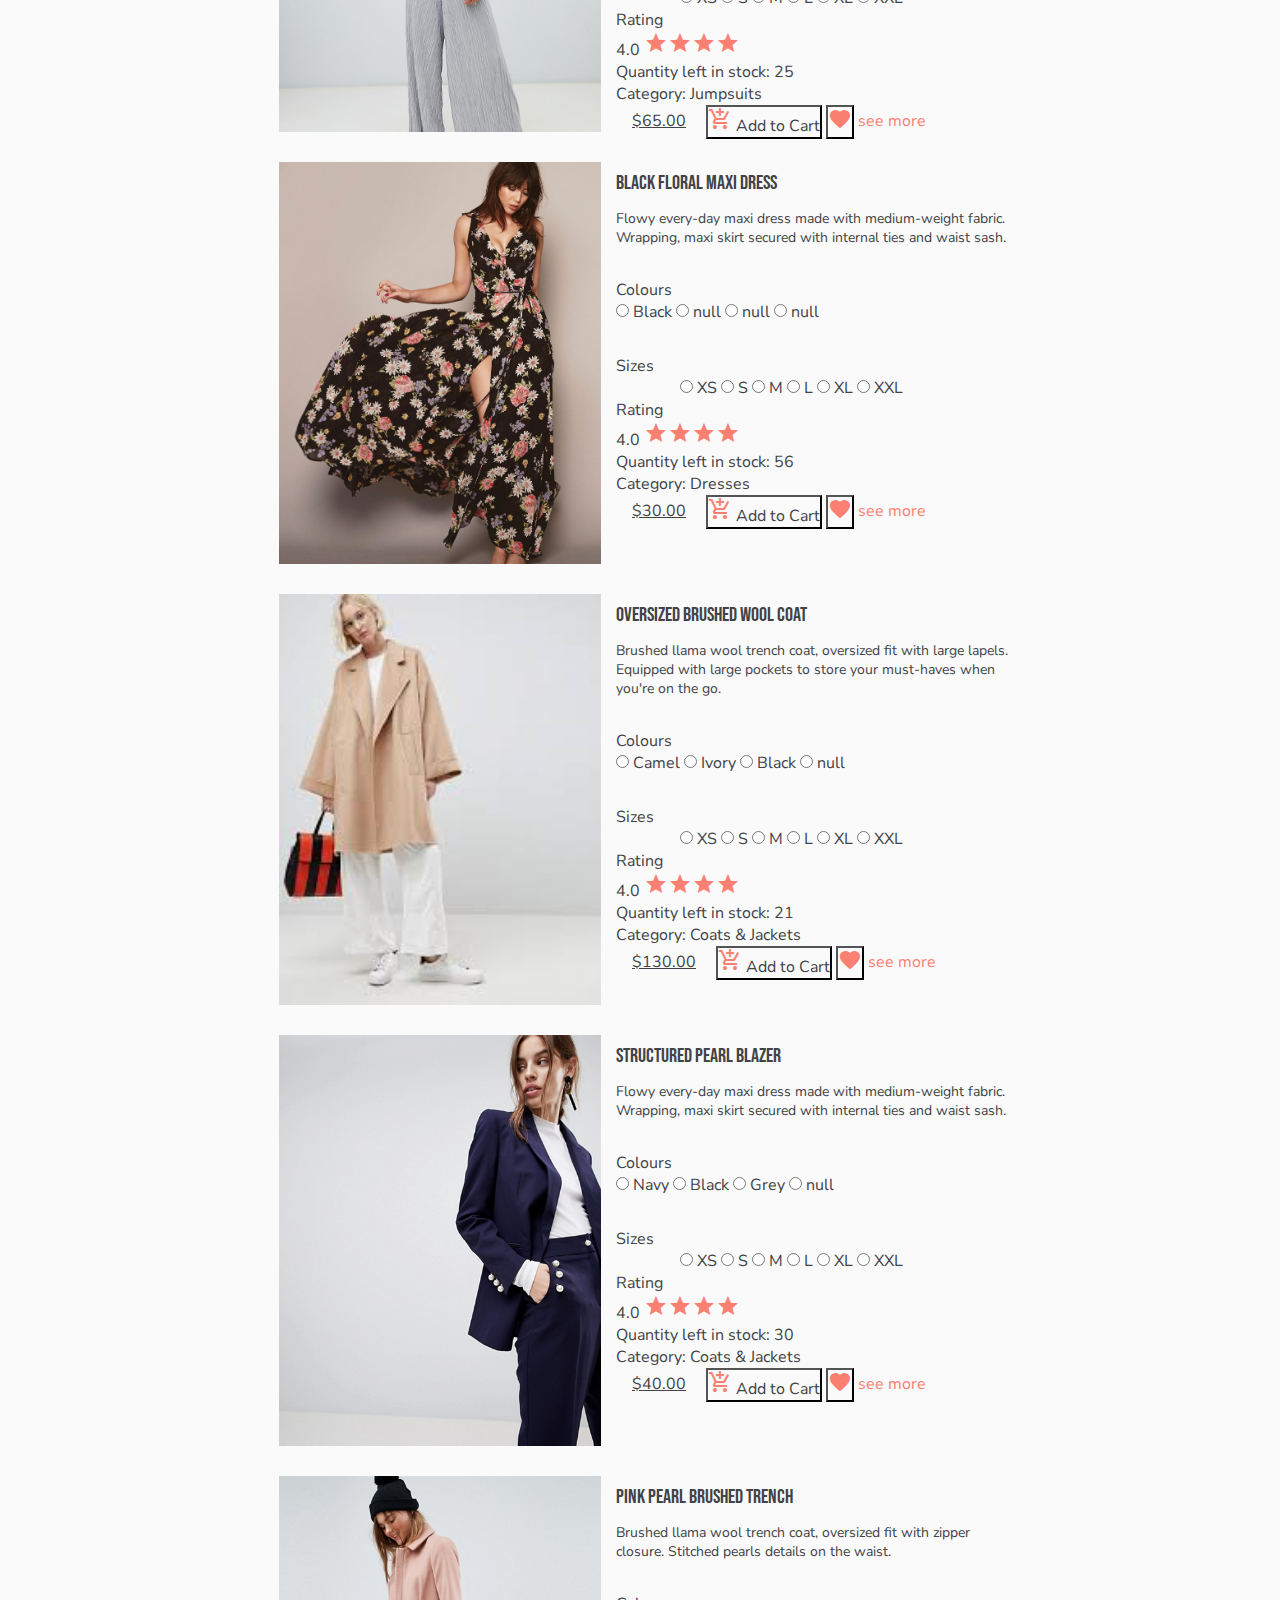
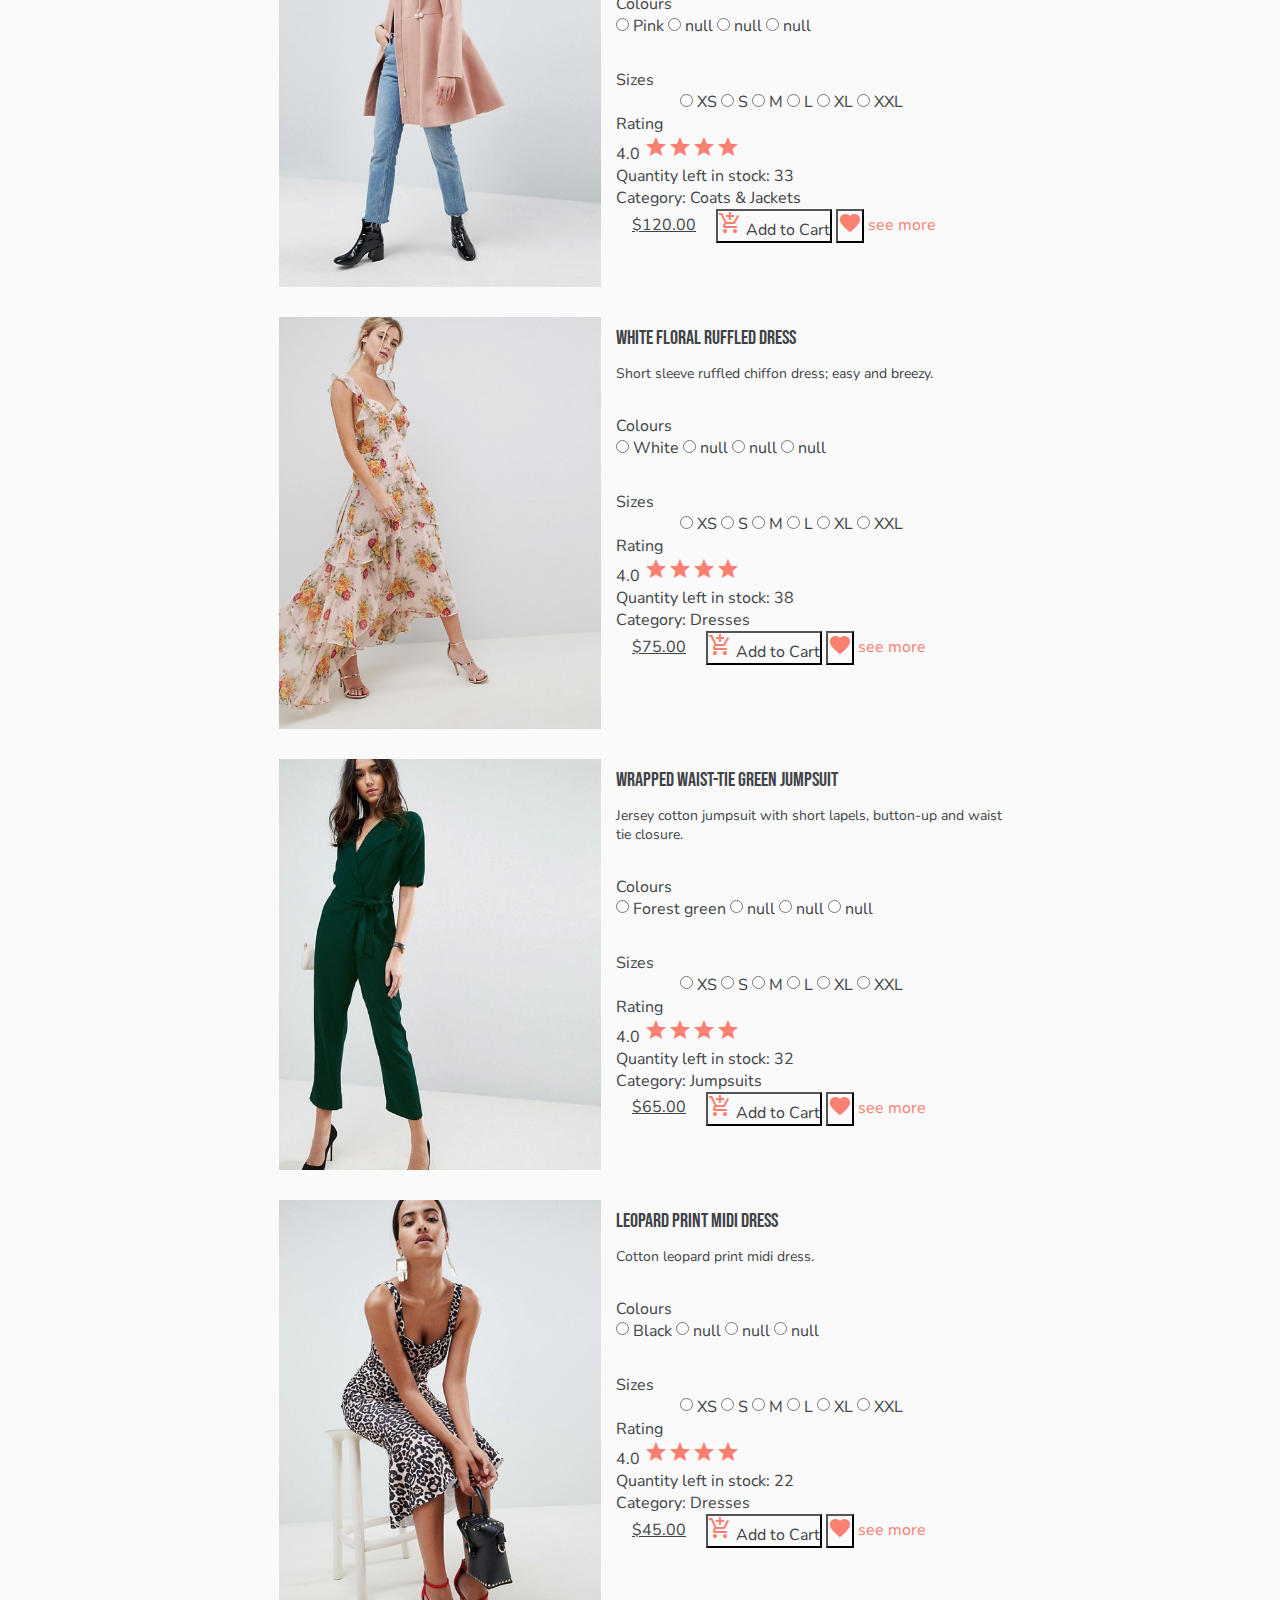
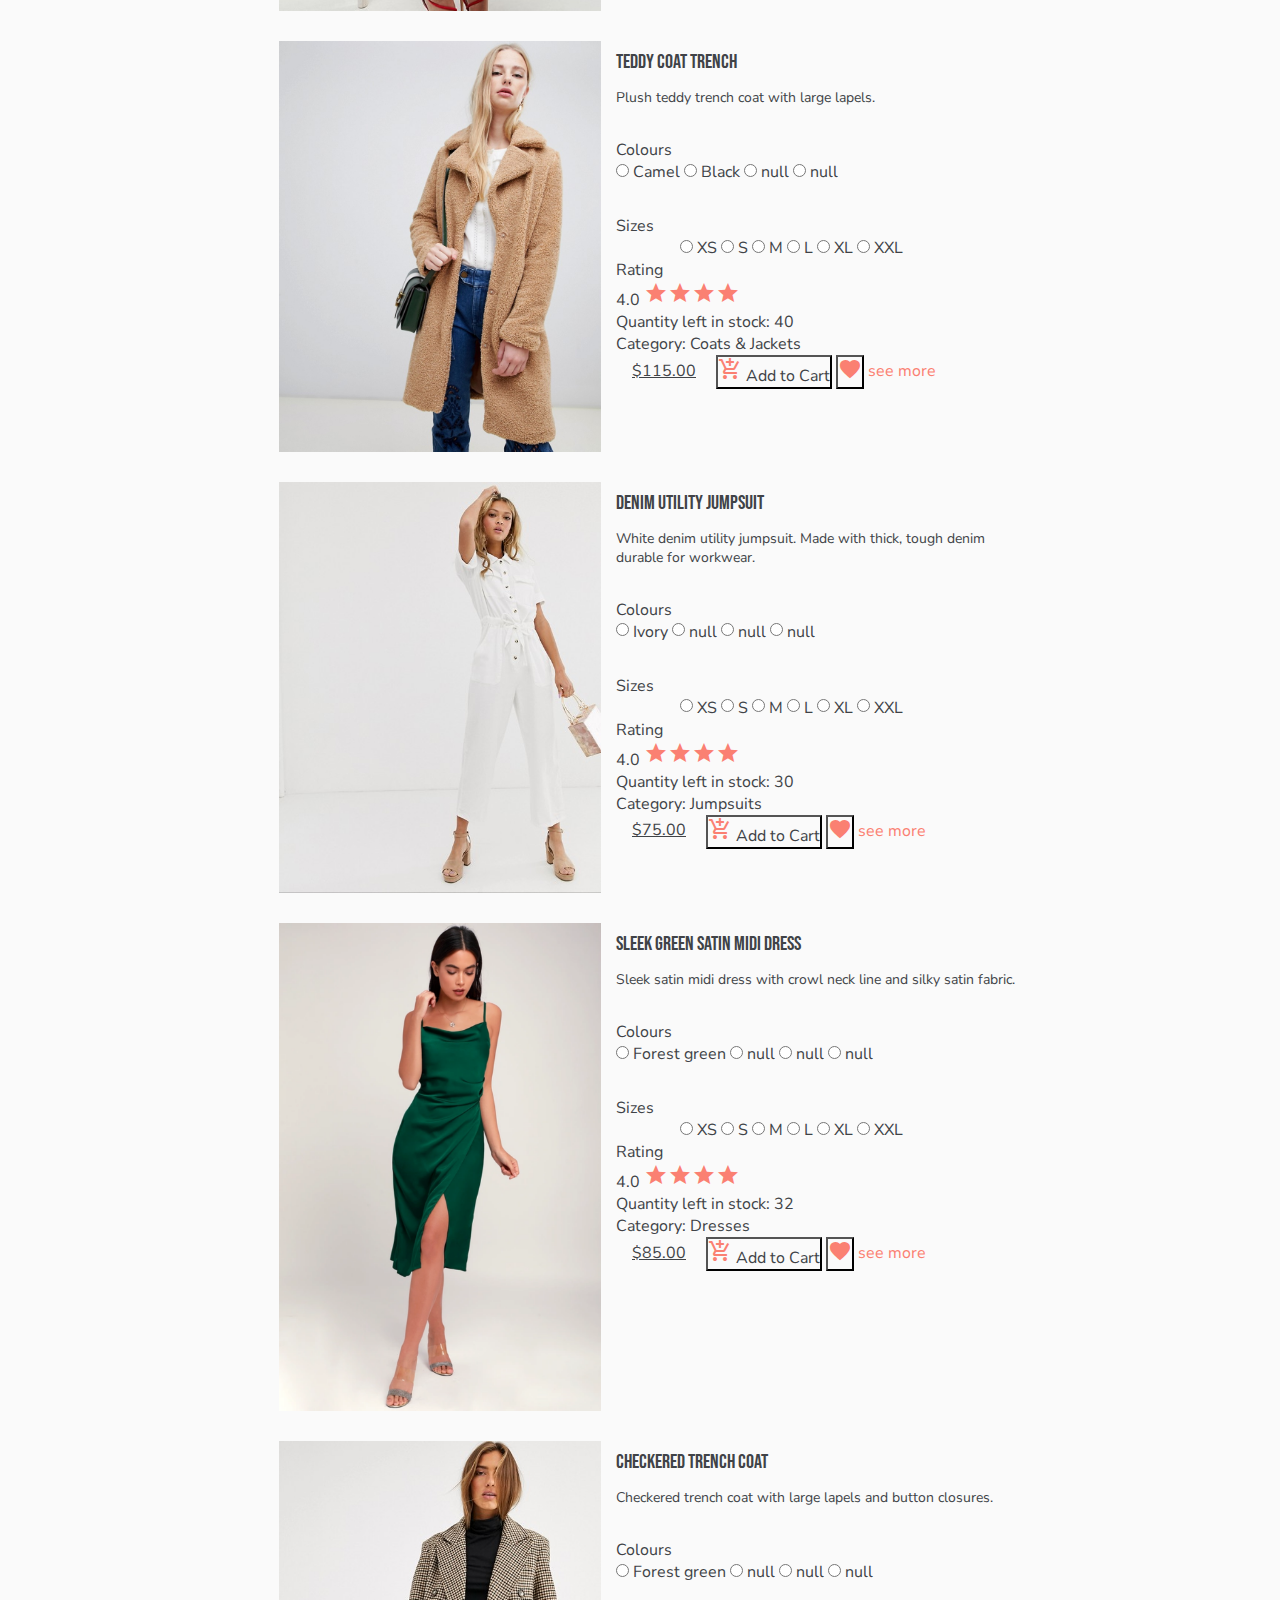
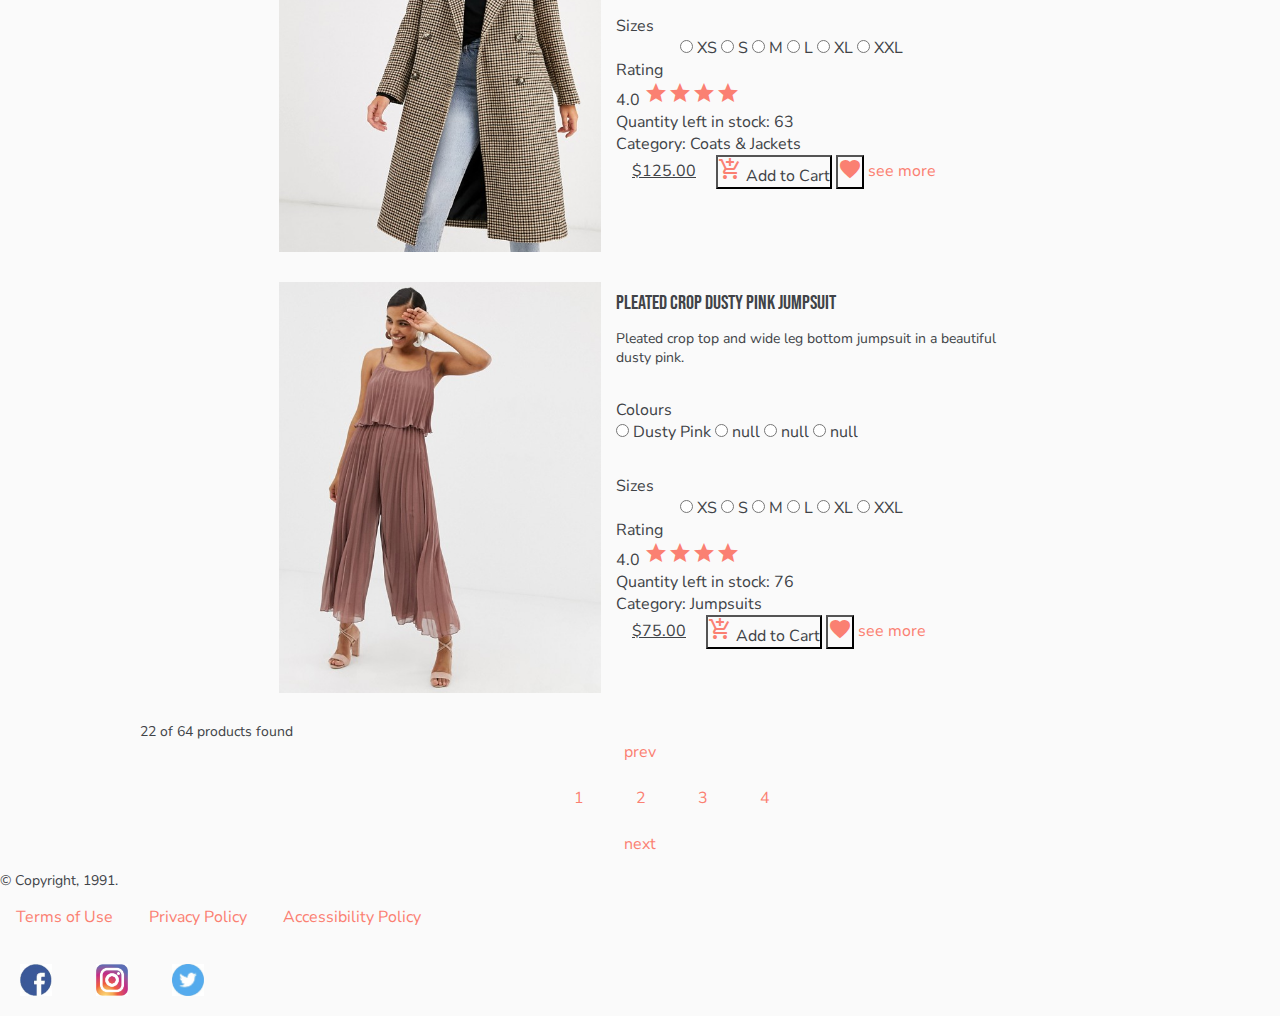
==== commit 75897399: "commit3" ====
--- a/index.html
+++ b/index.html
@@ -8,99 +8,110 @@
     <meta name="author" content="[Winnie Zhang]">
     <link rel="stylesheet" href="css/reset.css"> <!-- You may change this "Reset" to "Normalize" if preferred -->
     <link rel="stylesheet" href="https://fonts.googleapis.com/icon?family=Material+Icons">
+    <link href="https://fonts.googleapis.com/css?family=Nunito+Sans&display=swap" rel="stylesheet">
+    <link href="https://fonts.googleapis.com/css?family=Bebas+Neue&display=swap" rel="stylesheet">
     <link rel="stylesheet" href="css/index.css">
   </head>
+  
   <body>
     <header class="page_nav_header">
       <!-- Navigation menu and toggle button (non-functional) -->
       <nav aria-label="Primary" class="primary">
-        <button type="button">
-          <span class="material-icons">menu</span>
-        </button>
-      <div class="logo">
+        <div class="menu">
+          <button type="button">
+            <span class="material-icons">menu</span>
+          </button>
+        </div>
+        <div class="logo">
             <a href="index.html"><img src="img/logo.png" alt="logo"></a>
-      </div>
-        <ul class="nav_links">
-          <li class="nav_link_button"><button><a href="#">Dresses</a></button></li>
-          <li class="nav_link_button"><button><a href="#">Shoes</a></button></li>
-          <li class="nav_link_button"><button><a href="#">Tops</a></button></li>
-          <li class="nav_link_button"><button><a href="#">Coats & Jackets</a></button><li>
-          <li>
+        </div>
+          <ul class="nav_links">
+            <li class="nav_link_button"><button><a href="https://www.pixiefashion.com/dresses">Dresses</a></button></li>
+            <li class="nav_link_button"><button><a href="https://www.pixiefashion.com/shoes">Shoes</a></button></li>
+            <li class="nav_link_button"><button><a href="https://www.pixiefashion.com/jumpsuits">Jumpsuits</a></button></li>
+            <li class="nav_link_button"><button><a href="https://www.pixiefashion.com/coatsjackets">Coats & Jackets</a></button><li>
+            <li>
               <label>Search
                 <input type="search" name="find" id="find">
               </label>
-          </li>
-          <li><button type="button"><span class="material-icons">search</span></button></li>
-          <li><a href="#"><span class="material-icons">favorite_border</span></a></li>
-          <li><a href="#"><span class="material-icons">shopping_cart</span></a></li>
-        </ul>
+            </li>
+            <li><button type="button"><span class="material-icons">search</span></button></li>
+            <li><a href="#"><span class="material-icons">favorite_border</span></a></li>
+            <li><a href="#"><span class="material-icons">shopping_cart</span></a></li>
+          </ul>
       </nav>
     </header>
     <main>
       <header>
-        <h1>Sale on Dresses</h1>
+        <h1>End of Summer Specials and New Fall Arrivals!</h1>
 
         <!-- Filtering product form -->
         <form>
-          <h2>Filters</h2>
-          <fieldset>
-            <label for="sort">Show</label>
-            <select name="sort" id="sort">
-              <option value="price-high">Price, highest to lowest</option>
-              <option value="price-low">Price, lowest to highest</option>
-              <option value="newest">Newest releases</option>
-            </select>
-          </fieldset>
-          <fieldset>
-            <legend>Colour</legend>
-            <ul>
-              <li><input type="checkbox" name="colour" value="black" id="black"> <label for="black">Black</label></li>
-              <li><input type="checkbox" name="colour" value="white" id="white"> <label for="white">White</label></li>
-              <li><input type="checkbox" name="colour" value="grey" id="grey"> <label for="grey">Grey</label></li>
-              <li><input type="checkbox" name="colour" value="pink" id="pink"> <label for="pink">Pink</label></li>
-              <li><input type="checkbox" name="colour" value="lightblue" id="lightblue"> <label for="lightblue">Light Blue</label></li>
-            </ul>
-          </fieldset>
-          <fieldset>
-            <legend>Sizes</legend>
-            <ol>
-              <li><input type="checkbox" name="size" value="xs" id="xs"> <label for="xs">XS</label></li>
-              <li><input type="checkbox" name="size" value="sm" id="sm"> <label for="sm">S</label></li>
-              <li><input type="checkbox" name="size" value="md" id="md"> <label for="md">M</label></li>
-              <li><input type="checkbox" name="size" value="lg" id="lg"> <label for="lg">L</label></li>
-              <li><input type="checkbox" name="size" value="xl" id="xl"> <label for="xl">XL</label></li>
-              <li><input type="checkbox" name="size" value="xxl" id="xxl"> <label for="xl">XXL</label></li>
-            </ol>
-          </fieldset>
-          <fieldset>
-            <legend>Ratings (above)</legend>
-            <ol>
-              <li>
-                <input type="radio" name="rating" value="4" id="aboveFour">
-                <label for="aboveFour">
-                  <span class="material-icons">star</span><span class="material-icons">star</span><span class="material-icons">star</span><span class="material-icons">star</span><span class="material-icons">star_border</span>
-                </label>
-              </li>
-              <li>
-                <input type="radio" name="rating" value="3" id="aboveThree">
-                <label for="aboveThree">
-                  <span class="material-icons">star</span><span class="material-icons">star</span><span class="material-icons">star</span><span class="material-icons">star_border</span><span class="material-icons">star_border</span>
-                </label>
-              </li>
-              <li>
-                <input type="radio" name="rating" value="2" id="aboveTwo">
-                <label for="aboveTwo">
-                  <span class="material-icons">star</span><span class="material-icons">star</span><span class="material-icons">star_border</span><span class="material-icons">star_border</span><span class="material-icons">star_border</span>
-                </label>
-              </li>
-              <li>
-                <input type="radio" name="rating" value="1" id="aboveOne">
-                <label for="aboveOne">
-                  <span class="material-icons">star</span><span class="material-icons">star_border</span><span class="material-icons">star_border</span><span class="material-icons">star_border</span><span class="material-icons">star_border</span>
-                </label>
-              </li>
-            </ol>
-          </fieldset>
+          <h2>Filters</h2>                    
+            <div class="filters">
+              <fieldset>
+                <label for="sort">Sort by:</label>
+                <select id="sort">
+                  <option value="price-high">Price, highest to lowest</option>
+                  <option value="price-low">Price, lowest to highest</option>
+                  <option value="newest">Newest releases</option>
+                </select>
+              </fieldset>
+              <fieldset>
+                <div class="filter_colour">
+                  <legend>Colour</legend>
+                  <ul>
+                    <li><input type="checkbox" name="colour" value="black" id="black"> <label for="black">Black</label></li>
+                    <li><input type="checkbox" name="colour" value="white" id="white"> <label for="white">White</label></li>
+                    <li><input type="checkbox" name="colour" value="green" id="grey"> <label for="grey">Green</label></li>
+                    <li><input type="checkbox" name="colour" value="pink" id="pink"> <label for="pink">Pink</label></li>
+                    <li><input type="checkbox" name="colour" value="lightblue" id="lightblue"> <label for="lightblue">Light Blue</label></li>
+                  </ul>
+                </div>
+              </fieldset>
+              <fieldset>
+                <div class="filter_size">
+                  <legend>Sizes</legend>
+                  <ol>
+                    <li><input type="checkbox" name="size" value="xs" id="xs"> <label for="xs">XS</label></li>
+                    <li><input type="checkbox" name="size" value="sm" id="sm"> <label for="sm">S</label></li>
+                    <li><input type="checkbox" name="size" value="md" id="md"> <label for="md">M</label></li>
+                    <li><input type="checkbox" name="size" value="lg" id="lg"> <label for="lg">L</label></li>
+                    <li><input type="checkbox" name="size" value="xl" id="xl"> <label for="xl">XL</label></li>
+                    <li><input type="checkbox" name="size" value="xxl" id="xxl"> <label for="xl">XXL</label></li>
+                  </ol>
+                </div>
+              </fieldset>
+              <fieldset>
+                <legend>Ratings</legend>
+                <ol>
+                  <li>
+                    <input type="radio" name="rating" value="4" id="aboveFour">
+                    <label for="aboveFour">
+                      <span class="material-icons">star</span><span class="material-icons">star</span><span class="material-icons">star</span><span class="material-icons">star</span><span class="material-icons">star_border</span>
+                    </label>
+                  </li>
+                  <li>
+                    <input type="radio" name="rating" value="3" id="aboveThree">
+                    <label for="aboveThree">
+                      <span class="material-icons">star</span><span class="material-icons">star</span><span class="material-icons">star</span><span class="material-icons">star_border</span><span class="material-icons">star_border</span>
+                    </label>
+                  </li>
+                  <li>
+                    <input type="radio" name="rating" value="2" id="aboveTwo">
+                    <label for="aboveTwo">
+                      <span class="material-icons">star</span><span class="material-icons">star</span><span class="material-icons">star_border</span><span class="material-icons">star_border</span><span class="material-icons">star_border</span>
+                    </label>
+                  </li>
+                  <li>
+                    <input type="radio" name="rating" value="1" id="aboveOne">
+                    <label for="aboveOne">
+                      <span class="material-icons">star</span><span class="material-icons">star_border</span><span class="material-icons">star_border</span><span class="material-icons">star_border</span><span class="material-icons">star_border</span>
+                    </label>
+                  </li>
+                </ol>
+            </fieldset>
+          </div>
         </form>
       </header>
 
@@ -109,8 +120,8 @@
         <div id="products"></div>
       </section>
       <footer>
-        <nav aria-label="Product Pages" class="product-pages">
-          <p>1-5 of 20 products found</p>
+        <nav aria-label="Product Pages" class="product_pages">
+          <p>22 of 64 products found</p>
           <a href="#" aria-label="Previous page">prev</a>
           <ol>
             <li><a href="#" aria-label="Current Page, Page 1" aria-current="true">1</a></li>
@@ -132,9 +143,9 @@
         </ul>
       </nav>
       <ul class="social">
-        <li><a href="#"><img src="img/fb.jpg"></a></li>
-        <li><a href="#"><img src="img/ig.jpg"></a></li>
-        <li><a href="#"><img src="img/tw.jpg"></a></li>
+        <li><a href="https://www.facebook.com"><img src="img/fb.jpg" alt="facebook"></a></li>
+        <li><a href="https://www.instagram.com"><img src="img/ig.jpg" alt="instagram"></a></li>
+        <li><a href="https://www.twitter.com"><img src="img/tw.jpg" alt="twitter"></a></li>
       </ul>
     </footer>
 
--- a/css/index.css
+++ b/css/index.css
@@ -1,23 +1,26 @@
 *{
-    font-family: Arial, Helvetica, sans-serif;
+    font-family: 'Nunito Sans', sans-serif;
     box-sizing: border-box;
     background-color: #fafafa;
     color: #404347;
-    margin: 1.5em;
+    margin: 1em;
 }
 body{
     background-color: #fafafa;
 }   
+.menu{
+    display: inline-flex;
+}
 .logo{
-    height: 10em;
-    width: 10em;
+    height: 8em;
+    width: 8em;
     vertical-align: middle;
     display: inline-block;
 }
 
 .page_nav_header{
     display: flex;
-    justify-content: space-between;
+    justify-content: space-evenly;
 }
 
 .nav_links {
@@ -31,17 +34,37 @@
     padding: 10px;
     cursor: pointer;
     float: left;
-    border-right: none;
+    justify-content: space-around;
 }
 
 .header_icons{ 
     display: inline-flex;
 }
+.filters{
+    display: inline-grid;
+    grid-template-columns: repeat (3, 1fr);
+    grid-template-rows: repeat (2, 1fr);
+}
+
+.filter_colour{
+    grid-column-start: 1;
+    grid-row: 1;
+}
+
+.filter_size{
+    grid-column-start: 2;
+    grid-row: 1;
+}
+
+.filter_rating{
+    grid-column-start: 3;
+    grid-row: 1;
+}
 
 .product{
     display: grid;
     grid-template-columns: repeat (2, 1fr);
-    grid-template-rows: repeat (5, 1fr);
+    grid-template-rows: repeat (15, 1fr);
     /* grid-auto-rows: minmax(100px, auto); */
 }
 .product1, .product2{
@@ -49,25 +72,21 @@
     grid-row: 1.75;
     margin-top: 1.5em;
 }
-/* .product3, .product4, .product5{
-    grid-column-start: 2;
-    grid-row: 1.75;
-    margin-top: 1.5em;
-} */
-
 .product img{
-    width: 20em;
-    margin-left: 2em;
+    width: 22em;
     padding: 15px;
-    margin-bottom: 1em;
+    float: right;
 }
 h1{
-    font-weight: bold;
-    font-size: 1.5em;
+    font-size: 2em;
+    font-family: 'Bebas Neue', cursive;
+    text-align: center;
+    letter-spacing: 0.10em;
+
 }
 h3{
-    font-size: 1em;
-    font-weight: bold;
+    font-size: 1.25em;
+    font-family: 'Bebas Neue', cursive;
 }
 a, .material-icons{
     color: salmon;
@@ -76,22 +95,23 @@
 }
 p {
     font-size: 14px;
+    width: 400px;
     margin-top: 1em;
 }
 fieldset{
     margin-top: 2em;
     list-style: none;
-
 }
 fieldset li{
     display: inline;
     justify-content: space-between;
 }
-.product-pages li {
+.product_pages li {
     list-style: none;
     display: inline-block;
+    padding: 1.5em;
 }
-.extras p, .product-pages{
+.product_pages{
     text-align: center;
     list-style: none;
 }
@@ -103,4 +123,21 @@
 .social img{
     padding: 0.25em;
     width: 2.5em;
-}+}
+
+@media screen and (min-width: 200px) and (max-width: 450px){
+    .product img{
+    width: 200px;
+    float: left;
+    }
+
+    .menu{
+        width: 200px;
+    }
+
+@media screen and (min-width: 550px) {
+  
+.product{
+display: inline-block;
+}
+  